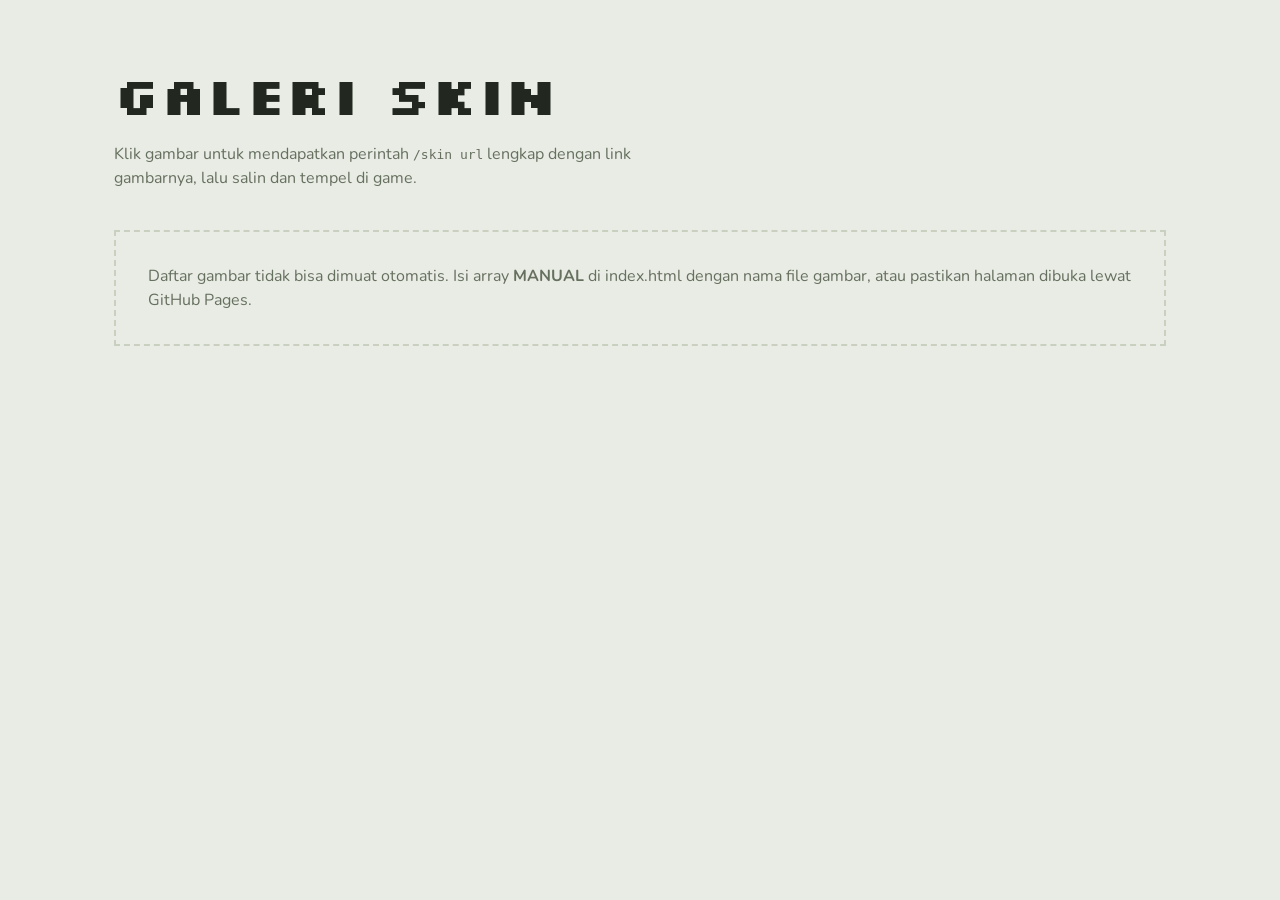
==== upload.html @ 7df88a09 "Create upload.html" ====
<!DOCTYPE html>
<html lang="id">
<head>
<meta charset="UTF-8">
<meta name="viewport" content="width=device-width, initial-scale=1">
<title>Galeri Skin</title>
<link rel="preconnect" href="https://fonts.googleapis.com">
<link rel="preconnect" href="https://fonts.gstatic.com" crossorigin>
<link href="https://fonts.googleapis.com/css2?family=Silkscreen:wght@400;700&family=Nunito:wght@400;600&display=swap" rel="stylesheet">
<style>
  :root {
    --bg: #e9ece4;
    --surface: #fbfcf8;
    --ink: #22281f;
    --muted: #66705f;
    --moss: #3f7d3a;
    --moss-dark: #2c5a29;
    --line: #c9d0bf;
  }
  @media (prefers-color-scheme: dark) {
    :root {
      --bg: #1a1e17;
      --surface: #242a20;
      --ink: #e8ede0;
      --muted: #9aa58f;
      --moss: #6fb768;
      --moss-dark: #8fd488;
      --line: #394233;
    }
  }
  * { box-sizing: border-box; }
  body {
    margin: 0;
    background: var(--bg);
    color: var(--ink);
    font-family: 'Nunito', system-ui, sans-serif;
    line-height: 1.5;
  }
  header { padding: 56px 24px 24px; max-width: 1100px; margin: 0 auto; }
  h1 {
    font-family: 'Silkscreen', monospace;
    font-size: clamp(28px, 6vw, 52px);
    margin: 0 0 8px;
    letter-spacing: .5px;
  }
  header p { margin: 0; color: var(--muted); max-width: 52ch; }
  main {
    max-width: 1100px;
    margin: 0 auto;
    padding: 16px 24px 64px;
    display: grid;
    grid-template-columns: repeat(auto-fill, minmax(150px, 1fr));
    gap: 16px;
  }
  .card {
    background: var(--surface);
    border: 2px solid var(--line);
    padding: 12px;
    cursor: pointer;
    text-align: center;
    font: inherit;
    color: inherit;
  }
  .card:hover { border-color: var(--moss); }
  .card:focus-visible { outline: 3px solid var(--moss); outline-offset: 2px; }
  .card img {
    width: 100%;
    aspect-ratio: 1;
    object-fit: contain;
    image-rendering: pixelated;
    display: block;
    background: var(--bg);
  }
  .card span {
    display: block;
    margin-top: 8px;
    font-size: 14px;
    overflow: hidden;
    text-overflow: ellipsis;
    white-space: nowrap;
  }
  .msg {
    grid-column: 1 / -1;
    padding: 32px;
    border: 2px dashed var(--line);
    color: var(--muted);
  }

  dialog {
    border: 2px solid var(--moss);
    background: var(--surface);
    color: var(--ink);
    padding: 24px;
    width: min(560px, calc(100vw - 32px));
  }
  dialog::backdrop { background: rgba(10, 14, 8, .6); }
  dialog img {
    width: 128px; height: 128px;
    object-fit: contain;
    image-rendering: pixelated;
    background: var(--bg);
    display: block;
    margin: 0 auto 16px;
  }
  dialog h2 { font-family: 'Silkscreen', monospace; font-size: 18px; margin: 0 0 12px; text-align: center; }
  .cmd {
    width: 100%;
    font: 14px/1.4 ui-monospace, Consolas, monospace;
    padding: 12px;
    border: 2px solid var(--line);
    background: var(--bg);
    color: var(--ink);
    resize: none;
    word-break: break-all;
  }
  .row { display: flex; gap: 8px; margin-top: 12px; justify-content: flex-end; }
  button.btn {
    font: 600 15px 'Nunito', sans-serif;
    padding: 10px 18px;
    border: 2px solid var(--moss);
    background: var(--moss);
    color: #fff;
    cursor: pointer;
  }
  button.btn:hover { background: var(--moss-dark); border-color: var(--moss-dark); }
  button.btn.ghost { background: transparent; color: var(--ink); border-color: var(--line); }
  button.btn.ghost:hover { border-color: var(--moss); }
</style>
</head>
<body>

<header>
  <h1>Galeri Skin</h1>
  <p>Klik gambar untuk mendapatkan perintah <code>/skin url</code> lengkap dengan link gambarnya, lalu salin dan tempel di game.</p>
</header>

<main id="grid">
  <div class="msg">Memuat gambar...</div>
</main>

<dialog id="dlg">
  <img id="dlgImg" alt="">
  <h2 id="dlgName"></h2>
  <textarea id="cmd" class="cmd" rows="3" readonly></textarea>
  <div class="row">
    <button class="btn ghost" type="button" id="closeBtn">Tutup</button>
    <button class="btn" type="button" id="copyBtn">Salin perintah</button>
  </div>
</dialog>

<script>
  // ====== PENGATURAN ======
  const FOLDER = 'upload';

  // Biasanya TIDAK perlu diisi: di GitHub Pages user & repo terdeteksi otomatis
  // dari alamat website (user.github.io/repo). Isi hanya jika perlu.
  const GH_USER   = '';      // contoh: 'budi'
  const GH_REPO   = '';      // contoh: 'skin-gallery'
  const GH_BRANCH = '';      // kosongkan = branch default repo

  // Cadangan: dipakai kalau auto-deteksi gagal (mis. dibuka lokal / domain sendiri).
  // Tulis nama file persis seperti di folder upload.
  const MANUAL = [
    // 'steve.png',
    // 'alex.png',
  ];
  // ========================

  const IMG_EXT = /\.(png|jpe?g|gif|webp)$/i;
  const grid = document.getElementById('grid');
  const dlg = document.getElementById('dlg');
  const cmd = document.getElementById('cmd');
  const copyBtn = document.getElementById('copyBtn');

  // Alamat dasar website ini (folder tempat index.html berada), diakhiri "/"
  const BASE = new URL('./', location.href).href;

  function detectRepo() {
    if (GH_USER && GH_REPO) return { user: GH_USER, repo: GH_REPO };
    const host = location.hostname;
    if (host.endsWith('.github.io')) {
      const user = host.split('.')[0];
      const first = location.pathname.split('/')[1];
      const repo = first ? first : host; // user.github.io tanpa nama repo
      return { user, repo };
    }
    return null;
  }

  async function listFromGitHub() {
    const info = detectRepo();
    if (!info) return null;
    let api = `https://api.github.com/repos/${info.user}/${info.repo}/contents/${FOLDER}`;
    if (GH_BRANCH) api += `?ref=${encodeURIComponent(GH_BRANCH)}`;
    const res = await fetch(api);
    if (!res.ok) throw new Error('GitHub API ' + res.status);
    const data = await res.json();
    return data.filter(f => f.type === 'file' && IMG_EXT.test(f.name)).map(f => f.name);
  }

  function render(names) {
    names.sort((a, b) => a.localeCompare(b, undefined, { numeric: true, sensitivity: 'base' }));
    grid.innerHTML = '';
    if (!names.length) {
      grid.innerHTML = '<div class="msg">Belum ada gambar. Upload file gambar (png, jpg, gif, webp) ke folder <b>' + FOLDER + '/</b> di repo GitHub kamu.</div>';
      return;
    }
    names.forEach(name => {
      const url = BASE + FOLDER + '/' + encodeURIComponent(name);
      const label = name.replace(/\.[^.]+$/, '');

      const btn = document.createElement('button');
      btn.type = 'button';
      btn.className = 'card';

      const img = document.createElement('img');
      img.src = url;
      img.alt = label;
      img.loading = 'lazy';

      const span = document.createElement('span');
      span.textContent = label;

      btn.append(img, span);
      btn.addEventListener('click', () => {
        document.getElementById('dlgImg').src = url;
        document.getElementById('dlgName').textContent = label;
        cmd.value = '/skin url "' + url + '"';
        copyBtn.textContent = 'Salin perintah';
        dlg.showModal();
      });
      grid.appendChild(btn);
    });
  }

  async function init() {
    try {
      const names = await listFromGitHub();
      if (names) return render(names);
    } catch (e) {
      console.warn('Gagal ambil daftar dari GitHub, pakai daftar manual.', e);
    }
    if (MANUAL.length) return render([...MANUAL]);
    grid.innerHTML = '<div class="msg">Daftar gambar tidak bisa dimuat otomatis. Isi array <b>MANUAL</b> di index.html dengan nama file gambar, atau pastikan halaman dibuka lewat GitHub Pages.</div>';
  }

  copyBtn.addEventListener('click', async () => {
    try {
      await navigator.clipboard.writeText(cmd.value);
    } catch (e) {
      cmd.select();
      document.execCommand('copy');
    }
    copyBtn.textContent = 'Tersalin';
  });
  document.getElementById('closeBtn').addEventListener('click', () => dlg.close());
  dlg.addEventListener('click', e => { if (e.target === dlg) dlg.close(); });

  init();
</script>
</body>
</html>
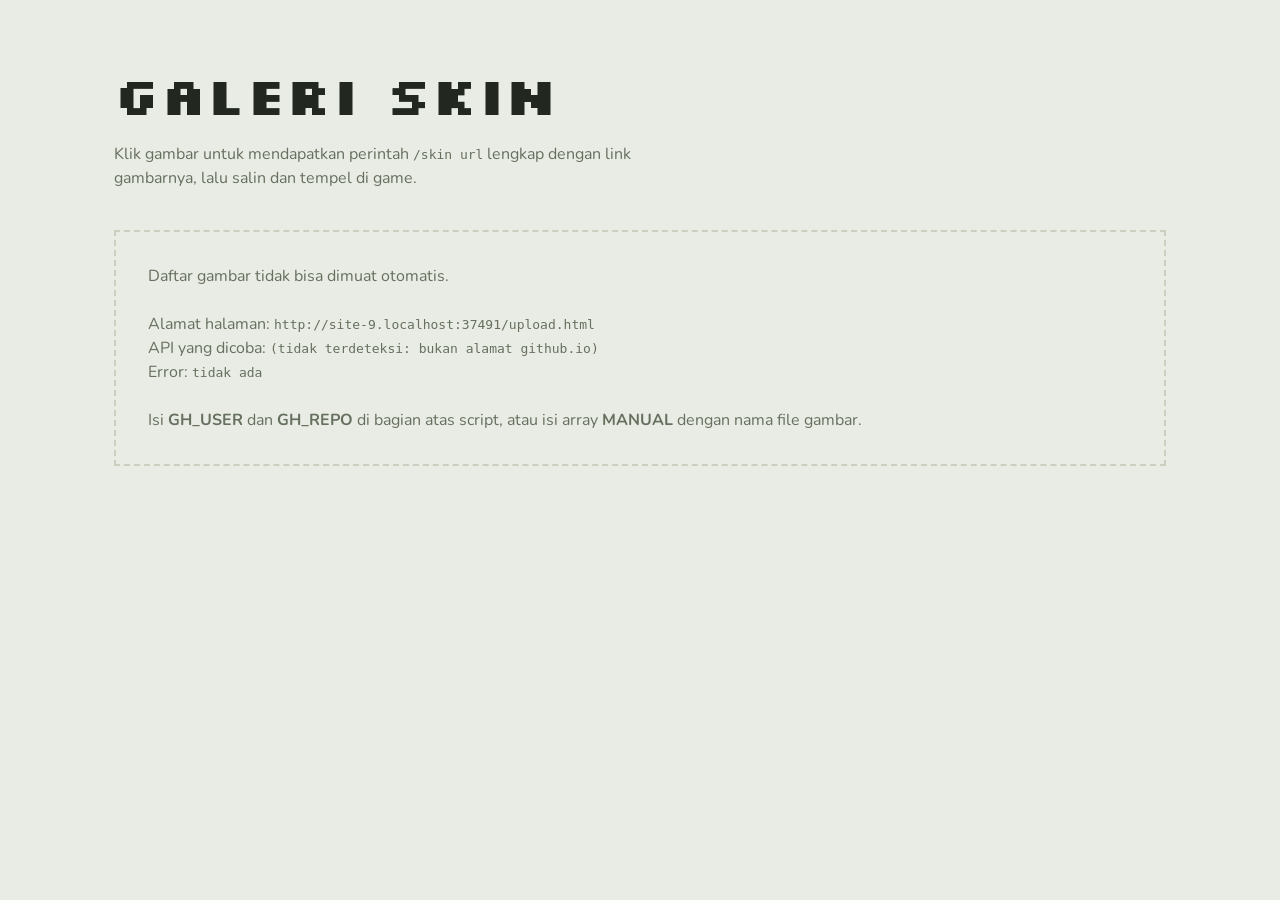
==== commit 2b770104: "Update upload.html" ====
--- a/upload.html
+++ b/upload.html
@@ -149,6 +149,7 @@
 </dialog>
 
 <script>
+(function () {
   // ====== PENGATURAN ======
   const FOLDER = 'upload';
 
@@ -174,6 +175,7 @@
 
   // Alamat dasar website ini (folder tempat index.html berada), diakhiri "/"
   const BASE = new URL('./', location.href).href;
+  let lastApi = '';
 
   function detectRepo() {
     if (GH_USER && GH_REPO) return { user: GH_USER, repo: GH_REPO };
@@ -192,6 +194,7 @@
     if (!info) return null;
     let api = `https://api.github.com/repos/${info.user}/${info.repo}/contents/${FOLDER}`;
     if (GH_BRANCH) api += `?ref=${encodeURIComponent(GH_BRANCH)}`;
+    lastApi = api;
     const res = await fetch(api);
     if (!res.ok) throw new Error('GitHub API ' + res.status);
     const data = await res.json();
@@ -217,6 +220,7 @@
       img.src = url;
       img.alt = label;
       img.loading = 'lazy';
+      img.onerror = () => { img.alt = 'Gagal memuat ' + name; img.style.fontSize = '11px'; };
 
       const span = document.createElement('span');
       span.textContent = label;
@@ -234,14 +238,28 @@
   }
 
   async function init() {
+    let errInfo = '';
     try {
       const names = await listFromGitHub();
       if (names) return render(names);
     } catch (e) {
-      console.warn('Gagal ambil daftar dari GitHub, pakai daftar manual.', e);
+      console.warn('Gagal ambil daftar dari GitHub.', e);
+      errInfo = e.message;
     }
     if (MANUAL.length) return render([...MANUAL]);
-    grid.innerHTML = '<div class="msg">Daftar gambar tidak bisa dimuat otomatis. Isi array <b>MANUAL</b> di index.html dengan nama file gambar, atau pastikan halaman dibuka lewat GitHub Pages.</div>';
+    const box = document.createElement('div');
+    box.className = 'msg';
+    box.innerHTML = 'Daftar gambar tidak bisa dimuat otomatis.<br><br>' +
+      'Alamat halaman: <code></code><br>' +
+      'API yang dicoba: <code></code><br>' +
+      'Error: <code></code><br><br>' +
+      'Isi <b>GH_USER</b> dan <b>GH_REPO</b> di bagian atas script, atau isi array <b>MANUAL</b> dengan nama file gambar.';
+    const codes = box.querySelectorAll('code');
+    codes[0].textContent = location.href;
+    codes[1].textContent = lastApi || '(tidak terdeteksi: bukan alamat github.io)';
+    codes[2].textContent = errInfo || 'tidak ada';
+    grid.innerHTML = '';
+    grid.appendChild(box);
   }
 
   copyBtn.addEventListener('click', async () => {
@@ -257,6 +275,7 @@
   dlg.addEventListener('click', e => { if (e.target === dlg) dlg.close(); });
 
   init();
+})();
 </script>
 </body>
 </html>
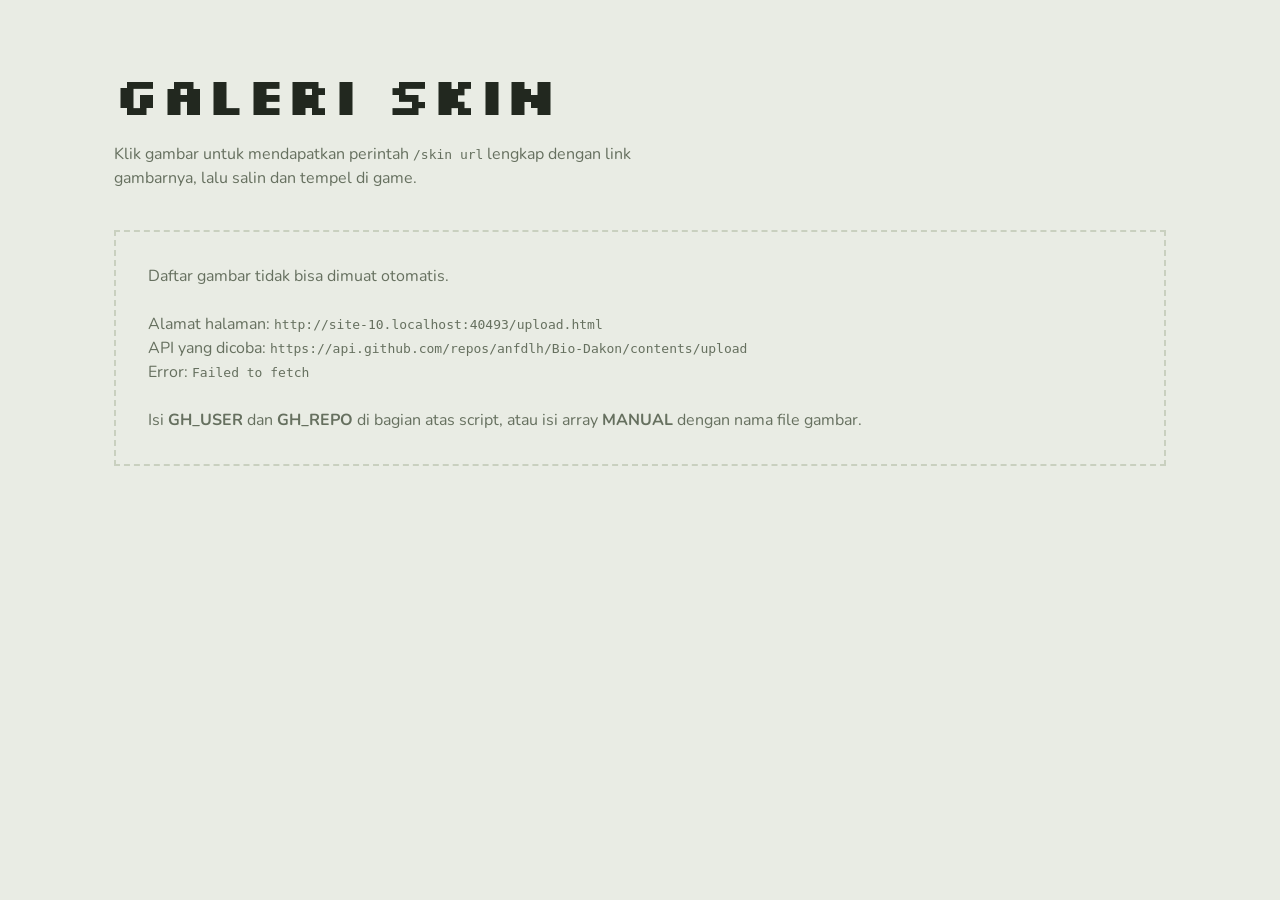
==== commit 89c94ec7: "Update upload.html" ====
--- a/upload.html
+++ b/upload.html
@@ -155,8 +155,8 @@
 
   // Biasanya TIDAK perlu diisi: di GitHub Pages user & repo terdeteksi otomatis
   // dari alamat website (user.github.io/repo). Isi hanya jika perlu.
-  const GH_USER   = '';      // contoh: 'budi'
-  const GH_REPO   = '';      // contoh: 'skin-gallery'
+  const GH_USER   = 'anfdlh';      // contoh: 'budi'
+  const GH_REPO   = 'Bio-Dakon';      // contoh: 'skin-gallery'
   const GH_BRANCH = '';      // kosongkan = branch default repo
 
   // Cadangan: dipakai kalau auto-deteksi gagal (mis. dibuka lokal / domain sendiri).
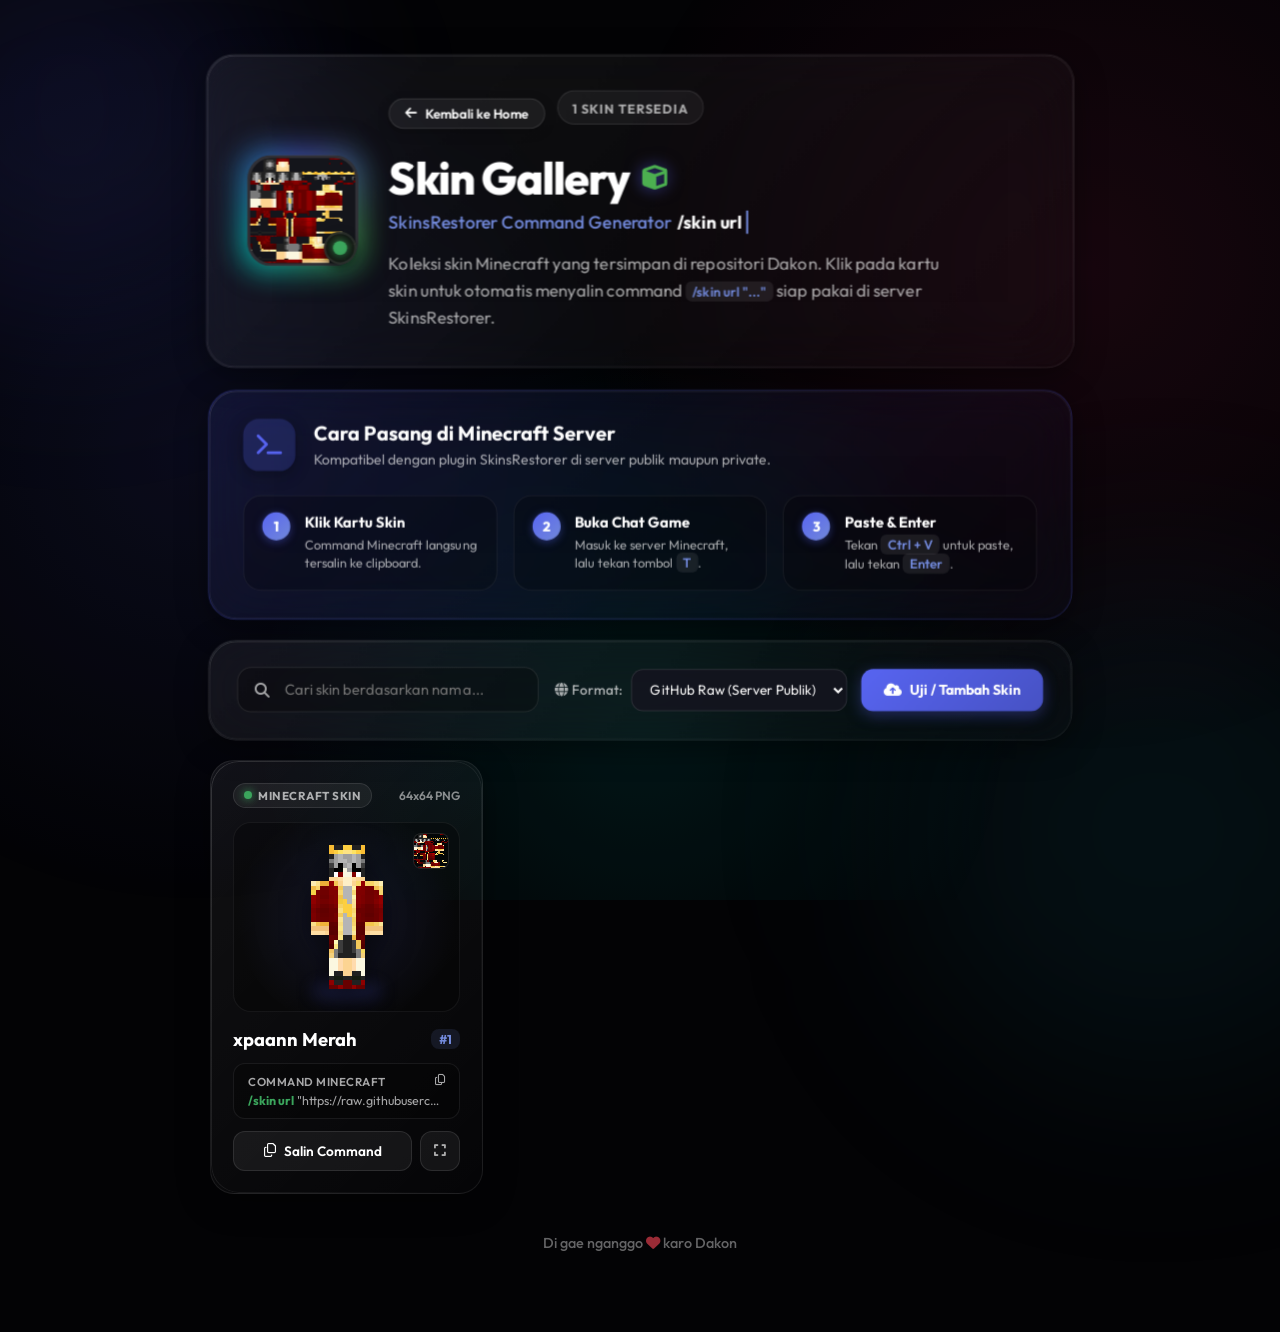
==== commit 82587a73: "Add files via upload" ====
--- a/upload.html
+++ b/upload.html
@@ -1,281 +1,256 @@
 <!DOCTYPE html>
 <html lang="id">
+
 <head>
-<meta charset="UTF-8">
-<meta name="viewport" content="width=device-width, initial-scale=1">
-<title>Galeri Skin</title>
-<link rel="preconnect" href="https://fonts.googleapis.com">
-<link rel="preconnect" href="https://fonts.gstatic.com" crossorigin>
-<link href="https://fonts.googleapis.com/css2?family=Silkscreen:wght@400;700&family=Nunito:wght@400;600&display=swap" rel="stylesheet">
-<style>
-  :root {
-    --bg: #e9ece4;
-    --surface: #fbfcf8;
-    --ink: #22281f;
-    --muted: #66705f;
-    --moss: #3f7d3a;
-    --moss-dark: #2c5a29;
-    --line: #c9d0bf;
-  }
-  @media (prefers-color-scheme: dark) {
-    :root {
-      --bg: #1a1e17;
-      --surface: #242a20;
-      --ink: #e8ede0;
-      --muted: #9aa58f;
-      --moss: #6fb768;
-      --moss-dark: #8fd488;
-      --line: #394233;
-    }
-  }
-  * { box-sizing: border-box; }
-  body {
-    margin: 0;
-    background: var(--bg);
-    color: var(--ink);
-    font-family: 'Nunito', system-ui, sans-serif;
-    line-height: 1.5;
-  }
-  header { padding: 56px 24px 24px; max-width: 1100px; margin: 0 auto; }
-  h1 {
-    font-family: 'Silkscreen', monospace;
-    font-size: clamp(28px, 6vw, 52px);
-    margin: 0 0 8px;
-    letter-spacing: .5px;
-  }
-  header p { margin: 0; color: var(--muted); max-width: 52ch; }
-  main {
-    max-width: 1100px;
-    margin: 0 auto;
-    padding: 16px 24px 64px;
-    display: grid;
-    grid-template-columns: repeat(auto-fill, minmax(150px, 1fr));
-    gap: 16px;
-  }
-  .card {
-    background: var(--surface);
-    border: 2px solid var(--line);
-    padding: 12px;
-    cursor: pointer;
-    text-align: center;
-    font: inherit;
-    color: inherit;
-  }
-  .card:hover { border-color: var(--moss); }
-  .card:focus-visible { outline: 3px solid var(--moss); outline-offset: 2px; }
-  .card img {
-    width: 100%;
-    aspect-ratio: 1;
-    object-fit: contain;
-    image-rendering: pixelated;
-    display: block;
-    background: var(--bg);
-  }
-  .card span {
-    display: block;
-    margin-top: 8px;
-    font-size: 14px;
-    overflow: hidden;
-    text-overflow: ellipsis;
-    white-space: nowrap;
-  }
-  .msg {
-    grid-column: 1 / -1;
-    padding: 32px;
-    border: 2px dashed var(--line);
-    color: var(--muted);
-  }
-
-  dialog {
-    border: 2px solid var(--moss);
-    background: var(--surface);
-    color: var(--ink);
-    padding: 24px;
-    width: min(560px, calc(100vw - 32px));
-  }
-  dialog::backdrop { background: rgba(10, 14, 8, .6); }
-  dialog img {
-    width: 128px; height: 128px;
-    object-fit: contain;
-    image-rendering: pixelated;
-    background: var(--bg);
-    display: block;
-    margin: 0 auto 16px;
-  }
-  dialog h2 { font-family: 'Silkscreen', monospace; font-size: 18px; margin: 0 0 12px; text-align: center; }
-  .cmd {
-    width: 100%;
-    font: 14px/1.4 ui-monospace, Consolas, monospace;
-    padding: 12px;
-    border: 2px solid var(--line);
-    background: var(--bg);
-    color: var(--ink);
-    resize: none;
-    word-break: break-all;
-  }
-  .row { display: flex; gap: 8px; margin-top: 12px; justify-content: flex-end; }
-  button.btn {
-    font: 600 15px 'Nunito', sans-serif;
-    padding: 10px 18px;
-    border: 2px solid var(--moss);
-    background: var(--moss);
-    color: #fff;
-    cursor: pointer;
-  }
-  button.btn:hover { background: var(--moss-dark); border-color: var(--moss-dark); }
-  button.btn.ghost { background: transparent; color: var(--ink); border-color: var(--line); }
-  button.btn.ghost:hover { border-color: var(--moss); }
-</style>
+    <meta charset="UTF-8">
+    <meta name="viewport" content="width=device-width, initial-scale=1.0">
+    <title>Minecraft Skins • Dakon</title>
+    <meta name="description" content="Koleksi Skin Minecraft Dakon. Klik kartu skin untuk menyalin command /skin url secara instan.">
+    <meta property="og:title" content="Minecraft Skins • Dakon">
+    <meta name="theme-color" content="#5865F2">
+
+    <!-- Stylesheets matching index.html -->
+    <link rel="stylesheet" href="style.css">
+    <link rel="stylesheet" href="upload.css">
+    <link rel="stylesheet" href="https://cdnjs.cloudflare.com/ajax/libs/font-awesome/6.4.0/css/all.min.css">
+    <link href="https://fonts.googleapis.com/css2?family=Outfit:wght@300;400;500;600;700;800;900&display=swap"
+        rel="stylesheet">
 </head>
+
 <body>
 
-<header>
-  <h1>Galeri Skin</h1>
-  <p>Klik gambar untuk mendapatkan perintah <code>/skin url</code> lengkap dengan link gambarnya, lalu salin dan tempel di game.</p>
-</header>
-
-<main id="grid">
-  <div class="msg">Memuat gambar...</div>
-</main>
-
-<dialog id="dlg">
-  <img id="dlgImg" alt="">
-  <h2 id="dlgName"></h2>
-  <textarea id="cmd" class="cmd" rows="3" readonly></textarea>
-  <div class="row">
-    <button class="btn ghost" type="button" id="closeBtn">Tutup</button>
-    <button class="btn" type="button" id="copyBtn">Salin perintah</button>
-  </div>
-</dialog>
-
-<script>
-(function () {
-  // ====== PENGATURAN ======
-  const FOLDER = 'upload';
-
-  // Biasanya TIDAK perlu diisi: di GitHub Pages user & repo terdeteksi otomatis
-  // dari alamat website (user.github.io/repo). Isi hanya jika perlu.
-  const GH_USER   = 'anfdlh';      // contoh: 'budi'
-  const GH_REPO   = 'Bio-Dakon';      // contoh: 'skin-gallery'
-  const GH_BRANCH = '';      // kosongkan = branch default repo
-
-  // Cadangan: dipakai kalau auto-deteksi gagal (mis. dibuka lokal / domain sendiri).
-  // Tulis nama file persis seperti di folder upload.
-  const MANUAL = [
-    // 'steve.png',
-    // 'alex.png',
-  ];
-  // ========================
-
-  const IMG_EXT = /\.(png|jpe?g|gif|webp)$/i;
-  const grid = document.getElementById('grid');
-  const dlg = document.getElementById('dlg');
-  const cmd = document.getElementById('cmd');
-  const copyBtn = document.getElementById('copyBtn');
-
-  // Alamat dasar website ini (folder tempat index.html berada), diakhiri "/"
-  const BASE = new URL('./', location.href).href;
-  let lastApi = '';
-
-  function detectRepo() {
-    if (GH_USER && GH_REPO) return { user: GH_USER, repo: GH_REPO };
-    const host = location.hostname;
-    if (host.endsWith('.github.io')) {
-      const user = host.split('.')[0];
-      const first = location.pathname.split('/')[1];
-      const repo = first ? first : host; // user.github.io tanpa nama repo
-      return { user, repo };
-    }
-    return null;
-  }
-
-  async function listFromGitHub() {
-    const info = detectRepo();
-    if (!info) return null;
-    let api = `https://api.github.com/repos/${info.user}/${info.repo}/contents/${FOLDER}`;
-    if (GH_BRANCH) api += `?ref=${encodeURIComponent(GH_BRANCH)}`;
-    lastApi = api;
-    const res = await fetch(api);
-    if (!res.ok) throw new Error('GitHub API ' + res.status);
-    const data = await res.json();
-    return data.filter(f => f.type === 'file' && IMG_EXT.test(f.name)).map(f => f.name);
-  }
-
-  function render(names) {
-    names.sort((a, b) => a.localeCompare(b, undefined, { numeric: true, sensitivity: 'base' }));
-    grid.innerHTML = '';
-    if (!names.length) {
-      grid.innerHTML = '<div class="msg">Belum ada gambar. Upload file gambar (png, jpg, gif, webp) ke folder <b>' + FOLDER + '/</b> di repo GitHub kamu.</div>';
-      return;
-    }
-    names.forEach(name => {
-      const url = BASE + FOLDER + '/' + encodeURIComponent(name);
-      const label = name.replace(/\.[^.]+$/, '');
-
-      const btn = document.createElement('button');
-      btn.type = 'button';
-      btn.className = 'card';
-
-      const img = document.createElement('img');
-      img.src = url;
-      img.alt = label;
-      img.loading = 'lazy';
-      img.onerror = () => { img.alt = 'Gagal memuat ' + name; img.style.fontSize = '11px'; };
-
-      const span = document.createElement('span');
-      span.textContent = label;
-
-      btn.append(img, span);
-      btn.addEventListener('click', () => {
-        document.getElementById('dlgImg').src = url;
-        document.getElementById('dlgName').textContent = label;
-        cmd.value = '/skin url "' + url + '"';
-        copyBtn.textContent = 'Salin perintah';
-        dlg.showModal();
-      });
-      grid.appendChild(btn);
-    });
-  }
-
-  async function init() {
-    let errInfo = '';
-    try {
-      const names = await listFromGitHub();
-      if (names) return render(names);
-    } catch (e) {
-      console.warn('Gagal ambil daftar dari GitHub.', e);
-      errInfo = e.message;
-    }
-    if (MANUAL.length) return render([...MANUAL]);
-    const box = document.createElement('div');
-    box.className = 'msg';
-    box.innerHTML = 'Daftar gambar tidak bisa dimuat otomatis.<br><br>' +
-      'Alamat halaman: <code></code><br>' +
-      'API yang dicoba: <code></code><br>' +
-      'Error: <code></code><br><br>' +
-      'Isi <b>GH_USER</b> dan <b>GH_REPO</b> di bagian atas script, atau isi array <b>MANUAL</b> dengan nama file gambar.';
-    const codes = box.querySelectorAll('code');
-    codes[0].textContent = location.href;
-    codes[1].textContent = lastApi || '(tidak terdeteksi: bukan alamat github.io)';
-    codes[2].textContent = errInfo || 'tidak ada';
-    grid.innerHTML = '';
-    grid.appendChild(box);
-  }
-
-  copyBtn.addEventListener('click', async () => {
-    try {
-      await navigator.clipboard.writeText(cmd.value);
-    } catch (e) {
-      cmd.select();
-      document.execCommand('copy');
-    }
-    copyBtn.textContent = 'Tersalin';
-  });
-  document.getElementById('closeBtn').addEventListener('click', () => dlg.close());
-  dlg.addEventListener('click', e => { if (e.target === dlg) dlg.close(); });
-
-  init();
-})();
-</script>
+    <!-- Immersive Background Elements (Identical to index.html) -->
+    <div id="particles-js"></div>
+    <div class="mesh-bg"></div>
+    <div class="blob-bg blob-1"></div>
+    <div class="blob-bg blob-2"></div>
+
+    <main class="container">
+        <div class="profile-card">
+            <div class="bento-grid">
+
+                <!-- Navigation & Hero Bento Card -->
+                <div class="bento-glass hero-card skin-hero-card">
+                    <div class="avatar-wrapper flex-shrink-0 skin-avatar-wrapper">
+                        <img src="upload/xpaann Merah.png" alt="Skin Avatar" id="skin-hero-avatar" class="skin-pixel-avatar">
+                        <div class="status-badge" title="Minecraft Ready">
+                            <div class="status-dot"></div>
+                        </div>
+                    </div>
+
+                    <div class="content flex-grow t-left">
+                        <div class="hero-top-row">
+                            <a href="index.html" class="bento-nav-btn" title="Kembali ke halaman utama">
+                                <i class="fas fa-arrow-left"></i>
+                                <span>Kembali ke Home</span>
+                            </a>
+                            <div class="badge-greeting">
+                                <span class="greeting-text" id="skin-count-badge">
+                                    <span class="status-dot"></span> Memuat Skin...
+                                </span>
+                            </div>
+                        </div>
+
+                        <h1 class="username">Skin Gallery <i class="fas fa-cube verified-icon" style="color: #4caf50;"></i></h1>
+                        <p class="tagline">SkinsRestorer Command Generator <span class="typing-text">/skin url</span></p>
+                        <p class="bio-description">
+                            Koleksi skin Minecraft yang tersimpan di repositori Dakon. Klik pada kartu skin untuk otomatis menyalin command <code>/skin url "..."</code> siap pakai di server SkinsRestorer.
+                        </p>
+                    </div>
+                </div>
+
+                <!-- Minecraft Server Usage Guide Bento Card -->
+                <div class="bento-glass skin-guide-card">
+                    <div class="guide-header">
+                        <div class="guide-icon-wrapper">
+                            <i class="fas fa-terminal"></i>
+                        </div>
+                        <div class="guide-intro">
+                            <h3>Cara Pasang di Minecraft Server</h3>
+                            <p>Kompatibel dengan plugin SkinsRestorer di server publik maupun private.</p>
+                        </div>
+                    </div>
+
+                    <div class="guide-steps-grid">
+                        <div class="guide-step-item">
+                            <div class="step-num">1</div>
+                            <div class="step-text">
+                                <strong>Klik Kartu Skin</strong>
+                                <span>Command Minecraft langsung tersalin ke clipboard.</span>
+                            </div>
+                        </div>
+                        <div class="guide-step-item">
+                            <div class="step-num">2</div>
+                            <div class="step-text">
+                                <strong>Buka Chat Game</strong>
+                                <span>Masuk ke server Minecraft, lalu tekan tombol <code>T</code>.</span>
+                            </div>
+                        </div>
+                        <div class="guide-step-item">
+                            <div class="step-num">3</div>
+                            <div class="step-text">
+                                <strong>Paste & Enter</strong>
+                                <span>Tekan <code>Ctrl + V</code> untuk paste, lalu tekan <code>Enter</code>.</span>
+                            </div>
+                        </div>
+                    </div>
+                </div>
+
+                <!-- Toolbar Bento Card (Search & Controls) -->
+                <div class="bento-glass skin-toolbar-card">
+                    <div class="search-wrap">
+                        <i class="fas fa-search search-icon"></i>
+                        <input type="text" id="skin-search" class="skin-search-input" placeholder="Cari skin berdasarkan nama..." autocomplete="off">
+                    </div>
+
+                    <div class="toolbar-actions">
+                        <div class="source-select-group">
+                            <label for="source-mode-select"><i class="fas fa-globe"></i> Format:</label>
+                            <select id="source-mode-select" class="skin-select">
+                                <option value="github_raw">GitHub Raw (Server Publik)</option>
+                                <option value="hosted">Website Domain</option>
+                            </select>
+                        </div>
+
+                        <button class="skin-btn-primary" id="btn-open-upload">
+                            <i class="fas fa-cloud-arrow-up"></i>
+                            <span>Uji / Tambah Skin</span>
+                        </button>
+                    </div>
+                </div>
+
+                <!-- Skin Gallery Grid Container -->
+                <div class="skin-gallery-container" id="skin-gallery-container">
+                    <div class="skin-cards-grid" id="skin-grid">
+                        <!-- Populated dynamically via upload.js -->
+                    </div>
+
+                    <!-- Empty State -->
+                    <div class="bento-glass gallery-empty-card" id="gallery-empty" style="display: none;">
+                        <div class="empty-icon-wrap">
+                            <i class="fas fa-box-open"></i>
+                        </div>
+                        <h3>Tidak Ada Skin Ditemukan</h3>
+                        <p>Coba gunakan kata kunci pencarian lain atau upload file skin baru.</p>
+                    </div>
+                </div>
+
+            </div>
+
+            <!-- Footer (Identical to index.html) -->
+            <footer class="footer">
+                <p>Di gae nganggo <i class="fas fa-heart heart"></i> karo Dakon</p>
+            </footer>
+        </div>
+    </main>
+
+    <!-- Modal: Skin Inspector & Details -->
+    <div class="bento-modal-overlay" id="skin-modal" role="dialog" aria-modal="true" aria-labelledby="modal-skin-title">
+        <div class="bento-modal-dialog">
+            <div class="bento-modal-header">
+                <div class="modal-title-info">
+                    <div class="badge-greeting"><span class="greeting-text">Skin Details</span></div>
+                    <h3 id="modal-skin-title" class="modal-title">xpaann Merah</h3>
+                    <p id="modal-skin-file" class="modal-sub">xpaann Merah.png</p>
+                </div>
+                <button class="bento-modal-close" id="btn-close-modal" aria-label="Tutup">
+                    <i class="fas fa-times"></i>
+                </button>
+            </div>
+
+            <div class="bento-modal-body">
+                <!-- Dual Preview Cards -->
+                <div class="modal-visual-grid">
+                    <div class="modal-char-preview-box">
+                        <span class="preview-label">Model Karakter 2D</span>
+                        <div class="char-canvas-wrap">
+                            <canvas id="modal-char-canvas" style="width: 80px; height: 160px; image-rendering: pixelated;"></canvas>
+                        </div>
+                    </div>
+
+                    <div class="modal-char-preview-box">
+                        <span class="preview-label">Tekstur Skin Asli</span>
+                        <div class="char-canvas-wrap texture-wrap">
+                            <img id="modal-texture-img" class="modal-texture-img" src="" alt="Texture">
+                        </div>
+                    </div>
+                </div>
+
+                <!-- Minecraft Command Code Box -->
+                <div class="modal-cmd-container">
+                    <div class="modal-cmd-header">
+                        <span><i class="fas fa-code"></i> Command Minecraft SkinsRestorer:</span>
+                        <span class="cmd-tip">Siap di-paste ke chat in-game</span>
+                    </div>
+                    <div class="modal-cmd-box" id="modal-cmd-text">
+                        <!-- Populated by JS -->
+                    </div>
+                </div>
+
+                <!-- Action Buttons -->
+                <div class="modal-button-row">
+                    <button class="skin-btn-primary flex-grow" id="btn-modal-copy-cmd">
+                        <i class="fas fa-copy"></i>
+                        <span>Salin Command</span>
+                    </button>
+                    <button class="skin-btn-secondary" id="btn-modal-copy-url" title="Salin URL Gambar Saja">
+                        <i class="fas fa-link"></i>
+                        <span>Salin URL</span>
+                    </button>
+                    <button class="skin-btn-secondary" id="btn-modal-download" title="Unduh file PNG skin">
+                        <i class="fas fa-download"></i>
+                        <span>Unduh PNG</span>
+                    </button>
+                </div>
+            </div>
+        </div>
+    </div>
+
+    <!-- Modal: Upload / Test Local Skin -->
+    <div class="bento-modal-overlay" id="upload-modal" role="dialog" aria-modal="true">
+        <div class="bento-modal-dialog">
+            <div class="bento-modal-header">
+                <div class="modal-title-info">
+                    <div class="badge-greeting"><span class="greeting-text">Skin Uploader</span></div>
+                    <h3 class="modal-title">Uji & Tambah Skin Baru</h3>
+                    <p class="modal-sub">Format yang didukung: PNG Minecraft (64x64 atau 64x32)</p>
+                </div>
+                <button class="bento-modal-close" id="btn-close-upload" aria-label="Tutup">
+                    <i class="fas fa-times"></i>
+                </button>
+            </div>
+
+            <div class="bento-modal-body">
+                <div class="bento-dropzone" id="dropzone">
+                    <div class="dropzone-icon-circle">
+                        <i class="fas fa-cloud-arrow-up"></i>
+                    </div>
+                    <h4>Seret & Lepas file PNG skin ke sini</h4>
+                    <p>atau klik area ini untuk memilih file dari komputer</p>
+                    <input type="file" id="skin-file-input" accept="image/png" style="display: none;">
+                </div>
+
+                <div class="upload-tip-box">
+                    <i class="fas fa-info-circle tip-icon"></i>
+                    <div class="tip-content">
+                        <strong>Tips Penyimpanan Permanen:</strong>
+                        <p>Skin yang diuji di sini tersimpan di browser lokal. Untuk menambahkan skin secara permanen ke galeri publik, cukup letakkan file <code>.png</code> di folder <code>upload/</code> di repositori ini.</p>
+                    </div>
+                </div>
+            </div>
+        </div>
+    </div>
+
+    <!-- Toast Notification (Identical to index.html) -->
+    <div id="toast" class="toast">
+        <i class="fas fa-check-circle"></i>
+        <span id="toast-msg">Copied!</span>
+    </div>
+
+    <!-- Scripts matching index.html -->
+    <script src="https://cdnjs.cloudflare.com/ajax/libs/vanilla-tilt/1.8.0/vanilla-tilt.min.js"></script>
+    <script src="https://cdn.jsdelivr.net/particles.js/2.0.0/particles.min.js"></script>
+    <script src="upload.js"></script>
 </body>
+
 </html>
--- a/style.css
+++ b/style.css
@@ -0,0 +1,932 @@
+:root {
+    --bg-base: #030305;
+    --bento-glass-alpha: 0.04;
+    --bento-border-alpha: 0.08;
+    --bento-gradient: linear-gradient(135deg, rgba(255,255,255,0.06) 0%, rgba(255,255,255,0.01) 100%);
+    --bento-shadow: 0 8px 32px 0 rgba(0, 0, 0, 0.4);
+    
+    --text-primary: #ffffff;
+    --text-secondary: rgba(255, 255, 255, 0.65);
+    --accent-glow: #7289da;
+    
+    --color-discord: #5865F2;
+    --color-spotify: #1DB954;
+    --color-insta: #E1306C;
+    --color-tiktok: #00f2ea;
+    --color-roblox: #E33935;
+    --color-xbox: #107C10;
+    --color-steam: #106f7c;
+}
+
+* {
+    margin: 0;
+    padding: 0;
+    box-sizing: border-box;
+    font-family: 'Outfit', sans-serif;
+    -webkit-font-smoothing: antialiased;
+    -moz-osx-font-smoothing: grayscale;
+}
+
+body {
+    background-color: var(--bg-base);
+    color: var(--text-primary);
+    min-height: 100vh;
+    display: flex;
+    flex-direction: column;
+    overflow-x: hidden;
+    position: relative;
+    /* Custom Scrollbar */
+    scrollbar-width: thin;
+    scrollbar-color: rgba(255,255,255,0.2) var(--bg-base);
+}
+
+body::-webkit-scrollbar { width: 6px; }
+body::-webkit-scrollbar-track { background: var(--bg-base); }
+body::-webkit-scrollbar-thumb { background: rgba(255,255,255,0.2); border-radius: 10px; }
+
+/* Stunning Animated Backgrounds */
+#particles-js {
+    position: fixed;
+    width: 100%;
+    height: 100%;
+    top: 0;
+    left: 0;
+    z-index: -3;
+    pointer-events: none;
+}
+
+.mesh-bg {
+    position: fixed;
+    top: 0;
+    left: 0;
+    width: 100vw;
+    height: 100vh;
+    z-index: -2;
+    background: radial-gradient(circle at 15% 50%, rgba(88, 101, 242, 0.12), transparent 40%),
+                radial-gradient(circle at 85% 30%, rgba(225, 48, 108, 0.12), transparent 40%),
+                radial-gradient(circle at 50% 80%, rgba(0, 242, 234, 0.1), transparent 40%);
+    opacity: 0.8;
+}
+
+.blob-bg {
+    position: fixed;
+    border-radius: 50%;
+    filter: blur(100px);
+    z-index: -2;
+    animation: float 20s infinite ease-in-out;
+}
+
+.blob-1 {
+    width: 400px;
+    height: 400px;
+    background: rgba(88, 101, 242, 0.12);
+    top: -10%;
+    left: -10%;
+}
+
+.blob-2 {
+    width: 500px;
+    height: 500px;
+    background: rgba(16, 111, 124, 0.12);
+    bottom: -20%;
+    right: -10%;
+    animation-delay: -10s;
+}
+
+@keyframes float {
+    0%, 100% { transform: translate(0, 0) scale(1); }
+    33% { transform: translate(30px, -50px) scale(1.1); }
+    66% { transform: translate(-20px, 20px) scale(0.9); }
+}
+
+.container {
+    width: 100%;
+    max-width: 900px;
+    margin: auto;
+    padding: 60px 20px;
+    position: relative;
+    z-index: 10;
+}
+
+/* Wrapper for tilt */
+.profile-card {
+    width: 100%;
+    margin: 0 auto;
+    position: relative;
+    perspective: 2000px;
+    transform-style: preserve-3d;
+}
+
+/* PREMIUM BENTO GRID LAYOUT */
+.bento-grid {
+    display: grid;
+    grid-template-columns: repeat(4, 1fr);
+    grid-auto-rows: minmax(100px, auto);
+    gap: 20px;
+    transform-style: preserve-3d;
+}
+
+.bento-glass {
+    background: var(--bento-gradient);
+    backdrop-filter: blur(28px);
+    -webkit-backdrop-filter: blur(28px);
+    border: 1px solid rgba(255, 255, 255, var(--bento-border-alpha));
+    border-radius: 28px;
+    padding: 24px;
+    box-shadow: var(--bento-shadow);
+    transition: all 0.4s cubic-bezier(0.2, 0.8, 0.2, 1);
+    position: relative;
+    overflow: hidden;
+    display: flex;
+    /* Optional: TranslateZ gives depth during the vanilla tilt */
+    transform: translateZ(10px);
+}
+
+.bento-glass::before {
+    content: '';
+    position: absolute;
+    inset: 0;
+    border-radius: 28px;
+    padding: 1px;
+    background: linear-gradient(to bottom right, rgba(255,255,255,0.15), rgba(255,255,255,0));
+    -webkit-mask: linear-gradient(#fff 0 0) content-box, linear-gradient(#fff 0 0);
+    -webkit-mask-composite: xor;
+    mask-composite: exclude;
+    pointer-events: none;
+}
+
+.hero-card {
+    grid-column: span 4;
+    flex-direction: row;
+    align-items: center;
+    gap: 30px;
+    padding: 35px 40px;
+    transform: translateZ(20px);
+}
+
+.avatar-wrapper {
+    position: relative;
+    width: 120px;
+    height: 120px;
+    flex-shrink: 0;
+}
+
+.avatar-wrapper::after {
+    content: '';
+    position: absolute;
+    inset: -6px;
+    border-radius: 50%;
+    background: conic-gradient(from 0deg, var(--color-discord), #ff00cc, #3333ff, var(--color-discord));
+    z-index: -1;
+    animation: spin-glow 8s linear infinite;
+    filter: blur(14px);
+    opacity: 0.6;
+}
+
+@keyframes spin-glow { 100% { transform: rotate(360deg); } }
+
+#profile-pic {
+    width: 100%;
+    height: 100%;
+    border-radius: 50%;
+    object-fit: cover;
+    border: 3px solid rgba(255,255,255,0.1);
+    z-index: 2;
+    position: relative;
+    background: var(--bg-base);
+}
+
+.status-badge {
+    position: absolute;
+    bottom: 2px;
+    right: 2px;
+    width: 32px;
+    height: 32px;
+    background: rgba(15,15,15,0.9);
+    backdrop-filter: blur(5px);
+    border-radius: 50%;
+    display: flex;
+    align-items: center;
+    justify-content: center;
+    z-index: 5;
+    border: 2px solid rgba(255,255,255,0.1);
+    box-shadow: 0 4px 10px rgba(0,0,0,0.5);
+}
+
+.status-dot {
+    width: 14px;
+    height: 14px;
+    background-color: #3ba55c;
+    border-radius: 50%;
+    box-shadow: 0 0 12px #3ba55c;
+}
+
+.content {
+    display: flex;
+    flex-direction: column;
+    justify-content: center;
+    text-align: left;
+}
+
+.badge-greeting {
+    display: inline-block;
+    padding: 6px 14px;
+    background: rgba(255, 255, 255, 0.05);
+    border-radius: 20px;
+    border: 1px solid rgba(255, 255, 255, 0.1);
+    width: max-content;
+    margin-bottom: 12px;
+}
+
+.greeting-text {
+    font-size: 0.8rem;
+    color: var(--text-secondary);
+    letter-spacing: 1px;
+    text-transform: uppercase;
+    font-weight: 700;
+}
+
+.username {
+    font-size: 2.8rem;
+    font-weight: 800;
+    margin-bottom: 4px;
+    letter-spacing: -1px;
+    color: #fff;
+    display: flex;
+    align-items: center;
+    gap: 12px;
+}
+
+.verified-icon {
+    color: var(--color-discord);
+    font-size: 0.55em;
+    filter: drop-shadow(0 0 8px rgba(88, 101, 242, 0.6));
+    vertical-align: middle;
+}
+
+.tagline {
+    font-size: 1.1rem;
+    color: var(--accent-glow);
+    font-weight: 500;
+    margin-bottom: 16px;
+    display: flex;
+    align-items: center;
+    gap: 6px;
+}
+
+.typing-text {
+    color: #fff;
+    font-weight: 700;
+    border-right: 2px solid var(--accent-glow);
+    padding-right: 4px;
+    animation: blink 0.75s step-end infinite;
+}
+
+@keyframes blink { 50% { border-color: transparent; } }
+
+.bio-description {
+    color: var(--text-secondary);
+    font-size: 1.05rem;
+    line-height: 1.6;
+    max-width: 90%;
+}
+
+/* MUSIC WIDGET BENTO */
+.music-widget {
+    grid-column: span 4;
+    flex-direction: column;
+    padding: 0;
+    overflow: visible;
+}
+
+.music-status {
+    padding: 24px 30px;
+    display: flex;
+    align-items: center;
+    justify-content: space-between;
+    width: 100%;
+    z-index: 2;
+}
+
+.music-link-wrapper {
+    display: flex;
+    align-items: center;
+    gap: 18px;
+    text-decoration: none;
+    color: inherit;
+    flex: 1;
+}
+
+.spotify-gradient {
+    background: linear-gradient(135deg, #1DB954 0%, #128038 100%);
+    box-shadow: 0 4px 15px rgba(29, 185, 84, 0.4);
+}
+
+.album-art {
+    width: 60px;
+    height: 60px;
+    border-radius: 16px;
+    display: flex;
+    align-items: center;
+    justify-content: center;
+    font-size: 1.8rem;
+    color: #fff;
+    transition: transform 0.3s ease;
+}
+
+.music-link-wrapper:hover .album-art {
+    transform: scale(1.05) rotate(-5deg);
+}
+
+.music-info h4 {
+    font-size: 1.1rem;
+    font-weight: 700;
+    margin-bottom: 4px;
+    color: #fff;
+}
+
+.music-info p {
+    font-size: 0.85rem;
+    color: var(--text-secondary);
+    font-weight: 500;
+}
+
+.music-tools {
+    display: flex;
+    align-items: center;
+    gap: 20px;
+}
+
+.equalizer {
+    display: flex;
+    gap: 4px;
+    height: 20px;
+    align-items: flex-end;
+}
+
+.bar {
+    width: 4px;
+    background-color: var(--color-spotify);
+    animation: equalizer 1s infinite;
+    border-radius: 2px 2px 0 0;
+}
+
+.bar:nth-child(1) { animation-duration: 0.5s; height: 60%; }
+.bar:nth-child(2) { animation-duration: 0.7s; height: 100%; }
+.bar:nth-child(3) { animation-duration: 0.4s; height: 40%; }
+
+@keyframes equalizer {
+    0%, 100% { height: 15%; }
+    50% { height: 100%; }
+}
+
+.toggle-btn {
+    width: 40px;
+    height: 40px;
+    display: flex;
+    align-items: center;
+    justify-content: center;
+    cursor: pointer;
+    background: rgba(255,255,255,0.05);
+    border: 1px solid rgba(255,255,255,0.1);
+    border-radius: 50%;
+    color: #fff;
+    transition: all 0.3s ease;
+}
+
+.toggle-btn:hover {
+    background: rgba(255,255,255,0.15);
+    transform: scale(1.05);
+}
+
+.toggle-btn.active {
+    background: rgba(29, 185, 84, 0.2);
+    border-color: rgba(29, 185, 84, 0.4);
+    color: #1DB954;
+}
+
+.toggle-btn.active i { transform: rotate(180deg); }
+
+/* Audio Player */
+#player-view { flex: 1; margin-right: 20px; }
+
+.custom-audio-player {
+    display: flex;
+    align-items: center;
+    justify-content: space-between;
+    width: 100%;
+}
+
+.now-playing-info { width: 35%; }
+.now-playing-info h4 {
+    font-size: 1rem;
+    font-weight: 700;
+    margin: 0 0 4px;
+    white-space: nowrap;
+    overflow: hidden;
+    text-overflow: ellipsis;
+}
+.now-playing-info p {
+    font-size: 0.8rem;
+    color: var(--text-secondary);
+    margin: 0;
+}
+
+.player-controls-row {
+    display: flex;
+    align-items: center;
+    gap: 15px;
+}
+
+.progress-container {
+    flex: 1;
+    margin: 0 20px;
+    height: 4px;
+    border-radius: 4px;
+    background: rgba(255,255,255,0.1);
+    position: relative;
+    overflow: hidden;
+}
+
+.progress-bar {
+    width: 0%;
+    height: 100%;
+    background: var(--color-spotify);
+    box-shadow: 0 0 10px rgba(29, 185, 84, 0.8);
+    transition: width 0.15s linear;
+    border-radius: 4px;
+}
+
+.control-btn {
+    background: transparent;
+    border: none;
+    color: #fff;
+    cursor: pointer;
+    font-size: 1.1rem;
+    transition: transform 0.2s, color 0.2s;
+}
+
+.control-btn:hover { color: var(--color-spotify); transform: scale(1.1); }
+.control-btn.small { font-size: 0.9rem; color: var(--text-secondary); }
+.control-btn.active { color: var(--color-spotify); }
+.control-btn.play-pause {
+    width: 45px;
+    height: 45px;
+    border-radius: 50%;
+    background: rgba(255,255,255,0.1);
+    display: flex;
+    align-items: center;
+    justify-content: center;
+    font-size: 1.2rem;
+}
+.control-btn.play-pause:hover {
+    background: var(--color-spotify);
+    color: #111;
+}
+
+.close-btn:hover { color: #ff4757; }
+
+/* Playlist */
+.playlist-container {
+    max-height: 0;
+    overflow: hidden;
+    transition: max-height 0.4s cubic-bezier(0.2, 0.8, 0.2, 1);
+    background: rgba(0, 0, 0, 0.2);
+    width: 100%;
+}
+
+.playlist-container.open {
+    max-height: 380px;
+    overflow-y: auto;
+    border-top: 1px solid rgba(255,255,255,0.08);
+    scrollbar-width: thin;
+    scrollbar-color: rgba(255,255,255,0.25) transparent;
+}
+
+.playlist-container::-webkit-scrollbar { width: 6px; }
+.playlist-container::-webkit-scrollbar-track { background: rgba(0,0,0,0.15); margin-block: 4px; border-radius: 10px; }
+.playlist-container::-webkit-scrollbar-thumb { background-color: rgba(255,255,255,0.25); border-radius: 10px; transition: background 0.3s; }
+.playlist-container::-webkit-scrollbar-thumb:hover { background-color: rgba(255,255,255,0.45); }
+
+.song-item {
+    display: flex;
+    align-items: center;
+    gap: 15px;
+    padding: 12px 30px;
+    border-bottom: 1px solid rgba(255,255,255,0.03);
+    color: var(--text-primary);
+    transition: background 0.2s;
+    cursor: pointer;
+    text-decoration: none;
+}
+
+.song-item:hover { background: rgba(255,255,255,0.06); }
+
+.song-img {
+    width: 42px;
+    height: 42px;
+    border-radius: 8px;
+    object-fit: cover;
+}
+
+.song-details { display: flex; flex-direction: column; text-align: left; }
+.song-title { font-size: 0.95rem; font-weight: 600; }
+.song-artist { font-size: 0.8rem; color: var(--text-secondary); margin-top: 3px; }
+
+/* SOCIAL LINKS BENTO BOXES */
+.social-bento {
+    grid-column: span 1;
+    flex-direction: column;
+    align-items: flex-start;
+    justify-content: space-between;
+    text-decoration: none;
+    padding: 24px;
+    min-height: 160px;
+    color: #fff;
+}
+
+/* LANYARD WIDGET */
+.lanyard-widget {
+    grid-column: span 4;
+    flex-direction: row;
+    align-items: flex-start;
+    justify-content: space-between;
+    padding: 30px 40px;
+    background: linear-gradient(135deg, rgba(88, 101, 242, 0.15) 0%, rgba(88, 101, 242, 0.02) 100%);
+    border-color: rgba(88, 101, 242, 0.3);
+    cursor: default;
+}
+
+.lanyard-widget:hover {
+    border-color: rgba(88, 101, 242, 0.6);
+    box-shadow: 0 10px 30px rgba(88, 101, 242, 0.3);
+    transform: translateY(-4px) scale(1.01);
+}
+
+.lanyard-activities-container {
+    display: flex;
+    flex-direction: column;
+    gap: 24px;
+    width: 75%;
+}
+
+.lanyard-header {
+    display: flex;
+    flex-direction: column;
+    align-items: flex-end;
+    gap: 5px;
+    margin-bottom: 0;
+    font-size: 0.9rem;
+    font-weight: 700;
+    color: var(--text-secondary);
+    text-transform: uppercase;
+    letter-spacing: 1px;
+}
+
+.status-indicator {
+    width: 14px;
+    height: 14px;
+    border-radius: 50%;
+    background-color: #747f8d; /* offline */
+    transition: all 0.3s ease;
+}
+
+.status-indicator.online { background-color: #3ba55c; box-shadow: 0 0 12px #3ba55c; }
+.status-indicator.idle { background-color: #faa61a; box-shadow: 0 0 12px #faa61a; }
+.status-indicator.dnd { background-color: #ed4245; box-shadow: 0 0 12px #ed4245; }
+
+.lanyard-content {
+    display: flex;
+    align-items: center;
+    gap: 20px;
+    width: 100%;
+}
+
+.spotify-progress-wrapper {
+    margin-top: 10px;
+    width: 100%;
+}
+
+.spotify-progress-container {
+    width: 100%;
+    height: 6px;
+    background: rgba(255,255,255,0.1);
+    border-radius: 3px;
+    overflow: hidden;
+}
+
+.spotify-progress-bar {
+    height: 100%;
+    background: var(--color-spotify);
+    width: 0%;
+    transition: width 1s linear;
+    border-radius: 3px;
+    box-shadow: 0 0 8px var(--color-spotify);
+}
+
+.spotify-time {
+    display: flex;
+    justify-content: space-between;
+    font-size: 0.75rem;
+    color: var(--text-secondary);
+    margin-top: 6px;
+    font-weight: 600;
+}
+
+.lanyard-icon-wrapper {
+    width: 65px;
+    height: 65px;
+    border-radius: 16px;
+    overflow: visible; /* small icon overflows */
+    flex-shrink: 0;
+    background: rgba(88, 101, 242, 0.15);
+    display: flex;
+    align-items: center;
+    justify-content: center;
+    box-shadow: 0 4px 15px rgba(0,0,0,0.3);
+    position: relative;
+}
+
+.lanyard-main-icon {
+    width: 100%;
+    height: 100%;
+    object-fit: cover;
+    border-radius: 16px; /* explicitly round image now since wrapper is visible */
+}
+
+.lanyard-small-icon {
+    position: absolute;
+    bottom: -6px;
+    right: -6px;
+    width: 28px;
+    height: 28px;
+    border-radius: 50%;
+    border: 3px solid #14151b;
+    background: #14151b;
+    object-fit: cover;
+    z-index: 2;
+    box-shadow: 0 2px 5px rgba(0,0,0,0.5);
+}
+
+.lanyard-info {
+    display: flex;
+    flex-direction: column;
+    text-align: left;
+    overflow: hidden;
+}
+
+#lanyard-title {
+    font-size: 1.4rem;
+    font-weight: 800;
+    color: #fff;
+    white-space: nowrap;
+    overflow: hidden;
+    text-overflow: ellipsis;
+    margin-bottom: 4px;
+}
+
+#lanyard-desc {
+    font-size: 0.95rem;
+    color: var(--text-secondary);
+    font-weight: 500;
+    white-space: nowrap;
+    overflow: hidden;
+    text-overflow: ellipsis;
+}
+
+.discord-theme, .insta-theme { grid-column: span 2; }
+
+
+.social-bento:hover {
+    transform: translateY(-4px) scale(1.02);
+    box-shadow: 0 15px 35px -10px rgba(0,0,0,0.5);
+    background: rgba(255, 255, 255, 0.08);
+}
+
+.discord-theme:hover { border-color: rgba(88, 101, 242, 0.5); box-shadow: 0 10px 30px rgba(88, 101, 242, 0.2); }
+.insta-theme:hover { border-color: rgba(225, 48, 108, 0.5); box-shadow: 0 10px 30px rgba(225, 48, 108, 0.2); }
+.tiktok-theme:hover { border-color: rgba(0, 242, 234, 0.5); box-shadow: 0 10px 30px rgba(0, 242, 234, 0.2); }
+.roblox-theme:hover { border-color: rgba(227, 57, 53, 0.5); box-shadow: 0 10px 30px rgba(227, 57, 53, 0.2); }
+.xbox-theme:hover { border-color: rgba(16, 124, 16, 0.5); box-shadow: 0 10px 30px rgba(16, 124, 16, 0.2); }
+.steam-theme:hover { border-color: rgba(16, 111, 124, 0.5); box-shadow: 0 10px 30px rgba(16, 111, 124, 0.2); }
+
+.social-bento-icon {
+    width: 48px;
+    height: 48px;
+    border-radius: 14px;
+    display: flex;
+    align-items: center;
+    justify-content: center;
+    font-size: 1.5rem;
+    margin-bottom: auto;
+    background: rgba(255,255,255,0.05);
+    transition: transform 0.3s ease, background 0.3s ease;
+}
+
+.social-bento:hover .social-bento-icon { transform: scale(1.1) rotate(-5deg); }
+
+.discord-theme .social-bento-icon { color: var(--color-discord); }
+.insta-theme .social-bento-icon { color: var(--color-insta); }
+.tiktok-theme .social-bento-icon { color: var(--color-tiktok); }
+.roblox-theme .social-bento-icon { color: var(--color-roblox); }
+.xbox-theme .social-bento-icon { color: var(--color-xbox); }
+.steam-theme .social-bento-icon { color: var(--color-steam); }
+
+.discord-theme:hover .social-bento-icon { background: rgba(88, 101, 242, 0.15); }
+.insta-theme:hover .social-bento-icon { background: rgba(225, 48, 108, 0.15); }
+
+.social-bento-text {
+    display: flex;
+    flex-direction: column;
+    width: 100%;
+    margin-top: 20px;
+    text-align: left;
+}
+
+.social-title { font-size: 1.2rem; font-weight: 700; margin-bottom: 4px; }
+.social-desc { font-size: 0.85rem; color: var(--text-secondary); font-weight: 500; }
+
+.bento-arrow {
+    position: absolute;
+    top: 24px;
+    right: 24px;
+    font-size: 1rem;
+    color: var(--text-secondary);
+    opacity: 0;
+    transform: translate(-10px, 10px);
+    transition: all 0.3s cubic-bezier(0.2, 0.8, 0.2, 1);
+}
+
+.social-bento:hover .bento-arrow { opacity: 1; transform: translate(0, 0); color: #fff; }
+
+.footer {
+    text-align: center;
+    padding: 40px 0 20px;
+    font-size: 0.9rem;
+    font-weight: 500;
+    color: var(--text-secondary);
+    opacity: 0.6;
+}
+
+.heart { color: #ff4757; animation: beat 1s infinite alternate; }
+@keyframes beat { to { transform: scale(1.3); } }
+
+.toast {
+    position: fixed;
+    bottom: 30px;
+    left: 50%;
+    transform: translateX(-50%) translateY(100px);
+    background: rgba(30, 30, 35, 0.9);
+    backdrop-filter: blur(10px);
+    border: 1px solid rgba(255,255,255,0.1);
+    color: #fff;
+    padding: 16px 30px;
+    border-radius: 40px;
+    z-index: 1000;
+    display: flex;
+    align-items: center;
+    gap: 12px;
+    font-weight: 600;
+    box-shadow: 0 10px 40px rgba(0,0,0,0.6);
+    transition: all 0.5s cubic-bezier(0.68, -0.55, 0.265, 1.55);
+    opacity: 0;
+}
+
+.toast.visible { transform: translateX(-50%) translateY(0); opacity: 1; }
+.toast i { color: var(--color-discord); font-size: 1.2rem; }
+
+.view-all-btn {
+    display: block;
+    text-align: center;
+    padding: 16px;
+    margin: 15px auto;
+    width: calc(100% - 60px);
+    background: rgba(255, 255, 255, 0.05);
+    border-radius: 12px;
+    color: var(--color-spotify);
+    text-decoration: none;
+    font-weight: 600;
+    font-size: 0.95em;
+    transition: all 0.3s ease;
+    border: 1px solid rgba(29, 185, 84, 0.2);
+}
+
+.view-all-btn:hover {
+    background: rgba(29, 185, 84, 0.1);
+    border-color: var(--color-spotify);
+    transform: translateY(-2px);
+}
+
+/* GUESTBOOK WIDGET */
+.guestbook-widget {
+    grid-column: span 4;
+    display: flex;
+    flex-direction: column;
+    gap: 15px;
+    padding: 30px;
+    background: linear-gradient(135deg, rgba(255,255,255,0.05) 0%, rgba(255,255,255,0.01) 100%);
+    border-color: rgba(255, 255, 255, 0.1);
+}
+
+.guestbook-header {
+    display: flex;
+    align-items: center;
+    justify-content: space-between;
+}
+
+.guestbook-header h3 {
+    font-size: 1.2rem;
+    display: flex;
+    align-items: center;
+    gap: 10px;
+}
+
+.guestbook-header span {
+    font-size: 0.8rem;
+    color: var(--text-secondary);
+    opacity: 0.8;
+}
+
+.guestbook-form {
+    display: flex;
+    flex-direction: column;
+    gap: 12px;
+}
+
+.guestbook-input {
+    width: 100%;
+    border-radius: 12px;
+    padding: 15px;
+    background: rgba(0,0,0,0.2);
+    border: 1px solid rgba(255,255,255,0.1);
+    color: #fff;
+    font-family: inherit;
+    font-size: 0.95rem;
+    resize: none;
+    outline: none;
+    transition: all 0.3s ease;
+}
+
+.guestbook-input:focus {
+    border-color: var(--color-primary);
+    box-shadow: 0 0 15px rgba(118, 75, 162, 0.3);
+}
+
+.guestbook-btn {
+    align-self: flex-end;
+    padding: 12px 24px;
+    background: linear-gradient(135deg, rgba(88, 101, 242, 0.15) 0%, rgba(88, 101, 242, 0.02) 100%);
+    color: #fff;
+    border: none;
+    border-radius: 8px;
+    font-weight: 700;
+    cursor: pointer;
+    transition: all 0.3s ease;
+    display: flex;
+    align-items: center;
+    gap: 8px;
+}
+
+.guestbook-btn:hover {
+    transform: translateY(-2px);
+    background: #5865F2;
+    box-shadow: 0 5px 15px rgba(118, 75, 162, 0.4);
+}
+
+.guestbook-status {
+    font-size: 0.85rem;
+    text-align: right;
+    display: none;
+    font-weight: 600;
+}
+
+@media (max-width: 900px) {
+    .bento-grid { grid-template-columns: repeat(2, 1fr); }
+    .hero-card, .music-widget, .lanyard-widget, .guestbook-widget { grid-column: span 2; }
+    .discord-theme, .insta-theme { grid-column: span 1; }
+}
+
+@media (max-width: 650px) {
+    .container { padding: 30px 15px; }
+    .bento-grid { grid-template-columns: 1fr; gap: 15px; }
+    .hero-card, .music-widget, .social-bento, .discord-theme, .insta-theme, .lanyard-widget, .guestbook-widget { grid-column: span 1; padding: 20px; }
+    .social-bento.lanyard-widget { flex-direction: column-reverse; align-items: stretch; justify-content: flex-start; gap: 20px; }
+    .lanyard-activities-container { width: 100%; }
+    .social-bento.lanyard-widget .lanyard-header { flex-direction: row; align-items: center; align-self: flex-end; }
+    .hero-card { flex-direction: column; text-align: center; padding: 40px 20px; }
+    .content { text-align: center; align-items: center; }
+    .username { justify-content: center; font-size: 2.2rem; }
+    .tagline { justify-content: center; }
+    .badge-greeting { margin: 0 auto 12px; }
+    .bio-description { text-align: center; }
+    .music-status { flex-direction: row; align-items: center; justify-content: space-between; gap: 10px; padding: 15px;}
+    .music-tools { align-self: auto; }
+    #player-view { margin-right: 0; }
+    .custom-audio-player { flex-direction: column; gap: 15px; }
+    .progress-container { width: 100%; margin: 5px 0; }
+    .now-playing-info { width: 100%; text-align: center; }
+    .social-bento { flex-direction: row; align-items: center; min-height: auto; }
+    .social-bento-icon { margin-bottom: 0; margin-right: 20px; }
+    .social-bento-text { margin-top: 0; }
+    .bento-arrow { display: none; }
+}
--- a/upload.css
+++ b/upload.css
@@ -0,0 +1,1000 @@
+/* ================================================================
+   UPLOAD & SKIN GALLERY STYLES — DAKON
+   Unified Bento Glassmorphism Design matching index.html
+   ================================================================ */
+
+/* Hero Bento Card customization for Skin page */
+.skin-hero-card {
+    grid-column: span 4;
+    flex-direction: row;
+    align-items: center;
+    gap: 30px;
+    padding: 35px 40px;
+    transform: translateZ(20px);
+}
+
+.hero-top-row {
+    display: flex;
+    align-items: center;
+    gap: 12px;
+    margin-bottom: 12px;
+    flex-wrap: wrap;
+}
+
+.bento-nav-btn {
+    display: inline-flex;
+    align-items: center;
+    gap: 8px;
+    padding: 6px 16px;
+    background: rgba(255, 255, 255, 0.06);
+    border: 1px solid rgba(255, 255, 255, 0.12);
+    border-radius: 20px;
+    color: var(--text-primary);
+    text-decoration: none;
+    font-size: 0.82rem;
+    font-weight: 600;
+    transition: all 0.3s cubic-bezier(0.2, 0.8, 0.2, 1);
+    box-shadow: 0 4px 12px rgba(0, 0, 0, 0.2);
+}
+
+.bento-nav-btn:hover {
+    background: rgba(88, 101, 242, 0.2);
+    border-color: rgba(88, 101, 242, 0.5);
+    color: #fff;
+    transform: translateX(-3px);
+    box-shadow: 0 4px 15px rgba(88, 101, 242, 0.3);
+}
+
+.skin-count-badge {
+    margin-bottom: 0 !important;
+    display: inline-flex;
+    align-items: center;
+    gap: 8px;
+}
+
+.skin-avatar-wrapper {
+    position: relative;
+    width: 110px;
+    height: 110px;
+    flex-shrink: 0;
+}
+
+.skin-avatar-wrapper::after {
+    content: '';
+    position: absolute;
+    inset: -6px;
+    border-radius: 24px;
+    background: conic-gradient(from 0deg, var(--color-discord), #4caf50, #00f2ea, var(--color-discord));
+    z-index: -1;
+    animation: spin-glow 8s linear infinite;
+    filter: blur(14px);
+    opacity: 0.65;
+}
+
+.skin-pixel-avatar {
+    width: 100%;
+    height: 100%;
+    border-radius: 24px;
+    object-fit: cover;
+    image-rendering: pixelated;
+    border: 3px solid rgba(255, 255, 255, 0.12);
+    background: #14151b;
+    z-index: 2;
+    position: relative;
+}
+
+/* ================================================================
+   MINECRAFT USAGE GUIDE BENTO WIDGET
+   ================================================================ */
+.skin-guide-card {
+    grid-column: span 4;
+    display: flex;
+    flex-direction: column;
+    gap: 20px;
+    padding: 28px 34px;
+    background: linear-gradient(135deg, rgba(88, 101, 242, 0.12) 0%, rgba(88, 101, 242, 0.02) 100%);
+    border-color: rgba(88, 101, 242, 0.25);
+}
+
+.skin-guide-card:hover {
+    border-color: rgba(88, 101, 242, 0.5);
+    box-shadow: 0 10px 30px rgba(88, 101, 242, 0.2);
+}
+
+.guide-header {
+    display: flex;
+    align-items: center;
+    gap: 18px;
+}
+
+.guide-icon-wrapper {
+    width: 52px;
+    height: 52px;
+    border-radius: 16px;
+    background: rgba(88, 101, 242, 0.2);
+    color: var(--color-discord);
+    display: flex;
+    align-items: center;
+    justify-content: center;
+    font-size: 1.4rem;
+    box-shadow: 0 4px 15px rgba(0, 0, 0, 0.3);
+    flex-shrink: 0;
+}
+
+.guide-intro h3 {
+    font-size: 1.25rem;
+    font-weight: 700;
+    color: #fff;
+    margin-bottom: 4px;
+}
+
+.guide-intro p {
+    font-size: 0.88rem;
+    color: var(--text-secondary);
+}
+
+.guide-steps-grid {
+    display: grid;
+    grid-template-columns: repeat(3, 1fr);
+    gap: 16px;
+    margin-top: 4px;
+}
+
+.guide-step-item {
+    background: rgba(0, 0, 0, 0.22);
+    border: 1px solid rgba(255, 255, 255, 0.07);
+    border-radius: 18px;
+    padding: 16px 18px;
+    display: flex;
+    align-items: flex-start;
+    gap: 14px;
+    transition: all 0.3s ease;
+}
+
+.guide-step-item:hover {
+    background: rgba(255, 255, 255, 0.05);
+    border-color: rgba(255, 255, 255, 0.15);
+    transform: translateY(-2px);
+}
+
+.step-num {
+    width: 28px;
+    height: 28px;
+    border-radius: 50%;
+    background: linear-gradient(135deg, var(--color-discord), #7289da);
+    color: #fff;
+    font-weight: 800;
+    font-size: 0.85rem;
+    display: flex;
+    align-items: center;
+    justify-content: center;
+    flex-shrink: 0;
+    box-shadow: 0 2px 8px rgba(88, 101, 242, 0.4);
+}
+
+.step-text {
+    display: flex;
+    flex-direction: column;
+    gap: 4px;
+}
+
+.step-text strong {
+    font-size: 0.92rem;
+    color: #fff;
+}
+
+.step-text span {
+    font-size: 0.8rem;
+    color: var(--text-secondary);
+    line-height: 1.45;
+}
+
+.step-text code,
+.bio-description code,
+.tip-content code {
+    background: rgba(255, 255, 255, 0.08);
+    color: #7289da;
+    padding: 2px 7px;
+    border-radius: 6px;
+    font-size: 0.82rem;
+    font-family: inherit;
+    font-weight: 600;
+}
+
+/* ================================================================
+   TOOLBAR BENTO CARD (SEARCH & ACTIONS)
+   ================================================================ */
+.skin-toolbar-card {
+    grid-column: span 4;
+    display: flex;
+    align-items: center;
+    justify-content: space-between;
+    padding: 20px 28px;
+    gap: 16px;
+    flex-wrap: wrap;
+}
+
+.search-wrap {
+    position: relative;
+    flex: 1;
+    min-width: 260px;
+}
+
+.search-wrap .search-icon {
+    position: absolute;
+    left: 18px;
+    top: 50%;
+    transform: translateY(-50%);
+    color: var(--text-secondary);
+    font-size: 0.95rem;
+    pointer-events: none;
+    transition: color 0.3s ease;
+}
+
+.skin-search-input {
+    width: 100%;
+    background: rgba(0, 0, 0, 0.25);
+    border: 1px solid rgba(255, 255, 255, 0.1);
+    border-radius: 14px;
+    padding: 12px 18px 12px 46px;
+    color: #fff;
+    font-family: 'Outfit', sans-serif;
+    font-size: 0.92rem;
+    outline: none;
+    transition: all 0.3s cubic-bezier(0.2, 0.8, 0.2, 1);
+}
+
+.skin-search-input:focus {
+    border-color: var(--color-discord);
+    box-shadow: 0 0 15px rgba(88, 101, 242, 0.3);
+    background: rgba(0, 0, 0, 0.4);
+}
+
+.skin-search-input:focus + .search-icon {
+    color: var(--color-discord);
+}
+
+.toolbar-actions {
+    display: flex;
+    align-items: center;
+    gap: 14px;
+    flex-wrap: wrap;
+}
+
+.source-select-group {
+    display: flex;
+    align-items: center;
+    gap: 8px;
+    font-size: 0.85rem;
+    color: var(--text-secondary);
+    font-weight: 500;
+}
+
+.skin-select {
+    background: rgba(20, 22, 32, 0.9);
+    border: 1px solid rgba(255, 255, 255, 0.12);
+    border-radius: 12px;
+    color: #fff;
+    padding: 10px 14px;
+    font-family: 'Outfit', sans-serif;
+    font-size: 0.85rem;
+    outline: none;
+    cursor: pointer;
+    transition: all 0.3s ease;
+}
+
+.skin-select:focus,
+.skin-select:hover {
+    border-color: var(--color-discord);
+}
+
+.skin-btn-primary {
+    display: inline-flex;
+    align-items: center;
+    justify-content: center;
+    gap: 8px;
+    padding: 12px 22px;
+    background: linear-gradient(135deg, #5865F2 0%, #4752c4 100%);
+    color: #fff;
+    border: none;
+    border-radius: 12px;
+    font-family: 'Outfit', sans-serif;
+    font-weight: 700;
+    font-size: 0.88rem;
+    cursor: pointer;
+    transition: all 0.3s cubic-bezier(0.2, 0.8, 0.2, 1);
+    box-shadow: 0 4px 15px rgba(88, 101, 242, 0.35);
+}
+
+.skin-btn-primary:hover {
+    transform: translateY(-2px);
+    box-shadow: 0 8px 25px rgba(88, 101, 242, 0.5);
+    background: linear-gradient(135deg, #6875f5 0%, #5865F2 100%);
+}
+
+.skin-btn-primary.copied {
+    background: linear-gradient(135deg, #3ba55c 0%, #2e7d32 100%) !important;
+    box-shadow: 0 4px 15px rgba(59, 165, 92, 0.4) !important;
+}
+
+.skin-btn-secondary {
+    display: inline-flex;
+    align-items: center;
+    justify-content: center;
+    gap: 8px;
+    padding: 12px 18px;
+    background: rgba(255, 255, 255, 0.06);
+    border: 1px solid rgba(255, 255, 255, 0.12);
+    border-radius: 12px;
+    color: #fff;
+    font-family: 'Outfit', sans-serif;
+    font-weight: 600;
+    font-size: 0.88rem;
+    cursor: pointer;
+    transition: all 0.25s ease;
+}
+
+.skin-btn-secondary:hover {
+    background: rgba(255, 255, 255, 0.12);
+    border-color: rgba(255, 255, 255, 0.25);
+    transform: translateY(-2px);
+}
+
+/* ================================================================
+   SKIN GALLERY GRID
+   ================================================================ */
+.skin-gallery-container {
+    grid-column: span 4;
+    width: 100%;
+}
+
+.skin-cards-grid {
+    display: grid;
+    grid-template-columns: repeat(auto-fill, minmax(260px, 1fr));
+    gap: 20px;
+    width: 100%;
+}
+
+.skin-bento-card {
+    display: flex;
+    flex-direction: column;
+    justify-content: space-between;
+    padding: 22px;
+    border-radius: 24px;
+    min-height: 420px;
+    transition: all 0.35s cubic-bezier(0.2, 0.8, 0.2, 1);
+    position: relative;
+    overflow: hidden;
+}
+
+.skin-bento-card:hover {
+    transform: translateY(-6px) scale(1.01);
+    border-color: rgba(88, 101, 242, 0.4);
+    box-shadow: 0 20px 40px rgba(0, 0, 0, 0.6), 0 0 25px rgba(88, 101, 242, 0.2);
+}
+
+.skin-card-header {
+    display: flex;
+    align-items: center;
+    justify-content: space-between;
+    margin-bottom: 14px;
+}
+
+.skin-badge-pill {
+    display: inline-flex;
+    align-items: center;
+    gap: 6px;
+    padding: 4px 10px;
+    background: rgba(255, 255, 255, 0.06);
+    border: 1px solid rgba(255, 255, 255, 0.1);
+    border-radius: 14px;
+    font-size: 0.72rem;
+    font-weight: 700;
+    color: var(--text-secondary);
+    text-transform: uppercase;
+    letter-spacing: 0.5px;
+}
+
+.skin-badge-dot {
+    width: 8px;
+    height: 8px;
+    border-radius: 50%;
+    background: #3ba55c;
+    box-shadow: 0 0 8px #3ba55c;
+}
+
+.skin-dimension {
+    font-size: 0.75rem;
+    font-weight: 600;
+    color: var(--text-secondary);
+    opacity: 0.8;
+}
+
+/* Character stage */
+.skin-preview-stage {
+    position: relative;
+    width: 100%;
+    height: 190px;
+    background: radial-gradient(circle at center, rgba(88, 101, 242, 0.12) 0%, rgba(0, 0, 0, 0.3) 75%);
+    border: 1px solid rgba(255, 255, 255, 0.06);
+    border-radius: 18px;
+    display: flex;
+    align-items: center;
+    justify-content: center;
+    cursor: pointer;
+    overflow: hidden;
+    margin-bottom: 16px;
+    transition: all 0.3s ease;
+}
+
+.skin-preview-stage::after {
+    content: '';
+    position: absolute;
+    bottom: 12px;
+    width: 70px;
+    height: 16px;
+    background: rgba(88, 101, 242, 0.25);
+    border-radius: 50%;
+    filter: blur(8px);
+    pointer-events: none;
+}
+
+.skin-char-canvas {
+    image-rendering: pixelated;
+    image-rendering: -moz-crisp-edges;
+    image-rendering: crisp-edges;
+    filter: drop-shadow(0 10px 14px rgba(0, 0, 0, 0.6));
+    transition: transform 0.3s cubic-bezier(0.2, 0.8, 0.2, 1);
+    z-index: 2;
+}
+
+.skin-preview-stage:hover .skin-char-canvas {
+    transform: scale(1.08) translateY(-4px);
+}
+
+.skin-texture-thumbnail {
+    position: absolute;
+    top: 10px;
+    right: 10px;
+    width: 36px;
+    height: 36px;
+    border-radius: 8px;
+    background: rgba(0, 0, 0, 0.5);
+    border: 1px solid rgba(255, 255, 255, 0.12);
+    overflow: hidden;
+    display: flex;
+    align-items: center;
+    justify-content: center;
+    z-index: 3;
+    transition: transform 0.2s ease;
+}
+
+.skin-texture-thumbnail:hover {
+    transform: scale(1.15);
+}
+
+.skin-texture-thumbnail img {
+    width: 100%;
+    height: 100%;
+    object-fit: cover;
+    image-rendering: pixelated;
+}
+
+.click-hint-overlay {
+    position: absolute;
+    bottom: 8px;
+    left: 50%;
+    transform: translateX(-50%) translateY(30px);
+    background: rgba(30, 32, 45, 0.9);
+    backdrop-filter: blur(8px);
+    border: 1px solid rgba(255, 255, 255, 0.15);
+    border-radius: 20px;
+    padding: 4px 12px;
+    font-size: 0.72rem;
+    font-weight: 600;
+    color: #fff;
+    white-space: nowrap;
+    opacity: 0;
+    pointer-events: none;
+    transition: all 0.3s cubic-bezier(0.2, 0.8, 0.2, 1);
+    z-index: 4;
+}
+
+.skin-preview-stage:hover .click-hint-overlay {
+    transform: translateX(-50%) translateY(0);
+    opacity: 1;
+}
+
+/* Card details & command */
+.skin-info-wrap {
+    display: flex;
+    flex-direction: column;
+    gap: 12px;
+}
+
+.skin-name-row {
+    display: flex;
+    align-items: center;
+    justify-content: space-between;
+}
+
+.skin-title {
+    font-size: 1.15rem;
+    font-weight: 700;
+    color: #fff;
+    white-space: nowrap;
+    overflow: hidden;
+    text-overflow: ellipsis;
+}
+
+.skin-tag {
+    font-size: 0.8rem;
+    font-weight: 700;
+    color: var(--accent-glow);
+    background: rgba(114, 137, 218, 0.12);
+    padding: 2px 8px;
+    border-radius: 8px;
+}
+
+.cmd-preview-box {
+    background: rgba(0, 0, 0, 0.3);
+    border: 1px solid rgba(255, 255, 255, 0.08);
+    border-radius: 12px;
+    padding: 10px 14px;
+    cursor: pointer;
+    transition: all 0.25s ease;
+}
+
+.cmd-preview-box:hover {
+    background: rgba(88, 101, 242, 0.12);
+    border-color: rgba(88, 101, 242, 0.4);
+}
+
+.cmd-prefix {
+    display: flex;
+    align-items: center;
+    justify-content: space-between;
+    font-size: 0.72rem;
+    color: var(--text-secondary);
+    margin-bottom: 4px;
+    font-weight: 600;
+    text-transform: uppercase;
+    letter-spacing: 0.5px;
+}
+
+.cmd-text {
+    display: block;
+    font-size: 0.78rem;
+    font-family: 'Outfit', monospace;
+    white-space: nowrap;
+    overflow: hidden;
+    text-overflow: ellipsis;
+    color: var(--text-secondary);
+}
+
+.cmd-highlight {
+    color: #3ba55c;
+    font-weight: 700;
+}
+
+/* Card buttons row */
+.card-actions-grid {
+    display: flex;
+    align-items: center;
+    gap: 8px;
+}
+
+.btn-card-copy {
+    flex: 1;
+    display: flex;
+    align-items: center;
+    justify-content: center;
+    gap: 8px;
+    padding: 10px 14px;
+    border-radius: 12px;
+    background: rgba(255, 255, 255, 0.06);
+    border: 1px solid rgba(255, 255, 255, 0.1);
+    color: #fff;
+    font-family: 'Outfit', sans-serif;
+    font-size: 0.85rem;
+    font-weight: 600;
+    cursor: pointer;
+    transition: all 0.25s ease;
+}
+
+.btn-card-copy:hover {
+    background: var(--color-discord);
+    border-color: var(--color-discord);
+    box-shadow: 0 4px 15px rgba(88, 101, 242, 0.4);
+    transform: translateY(-2px);
+}
+
+.btn-card-copy.copied {
+    background: #3ba55c !important;
+    border-color: #3ba55c !important;
+}
+
+.btn-card-icon {
+    width: 40px;
+    height: 40px;
+    border-radius: 12px;
+    background: rgba(255, 255, 255, 0.06);
+    border: 1px solid rgba(255, 255, 255, 0.1);
+    color: var(--text-secondary);
+    display: flex;
+    align-items: center;
+    justify-content: center;
+    cursor: pointer;
+    transition: all 0.25s ease;
+    flex-shrink: 0;
+}
+
+.btn-card-icon:hover {
+    background: rgba(255, 255, 255, 0.15);
+    color: #fff;
+    transform: scale(1.05);
+}
+
+/* ================================================================
+   EMPTY STATE
+   ================================================================ */
+.gallery-empty-card {
+    padding: 60px 20px;
+    text-align: center;
+    border-radius: 28px;
+    display: flex;
+    flex-direction: column;
+    align-items: center;
+    gap: 12px;
+}
+
+.empty-icon-wrap {
+    width: 72px;
+    height: 72px;
+    border-radius: 20px;
+    background: rgba(88, 101, 242, 0.15);
+    color: var(--accent-glow);
+    display: flex;
+    align-items: center;
+    justify-content: center;
+    font-size: 2rem;
+    margin-bottom: 8px;
+}
+
+.gallery-empty-card h3 {
+    font-size: 1.3rem;
+    color: #fff;
+}
+
+.gallery-empty-card p {
+    font-size: 0.95rem;
+    color: var(--text-secondary);
+    max-width: 420px;
+}
+
+/* ================================================================
+   BENTO MODALS (INSPECTOR & UPLOADER)
+   ================================================================ */
+.bento-modal-overlay {
+    position: fixed;
+    inset: 0;
+    background: rgba(3, 3, 5, 0.85);
+    backdrop-filter: blur(16px);
+    -webkit-backdrop-filter: blur(16px);
+    z-index: 2000;
+    display: flex;
+    align-items: center;
+    justify-content: center;
+    padding: 20px;
+    opacity: 0;
+    pointer-events: none;
+    transition: all 0.3s cubic-bezier(0.2, 0.8, 0.2, 1);
+}
+
+.bento-modal-overlay.active {
+    opacity: 1;
+    pointer-events: auto;
+}
+
+.bento-modal-dialog {
+    background: linear-gradient(135deg, rgba(22, 24, 34, 0.98) 0%, rgba(10, 11, 18, 0.98) 100%);
+    border: 1px solid rgba(255, 255, 255, 0.14);
+    border-radius: 28px;
+    width: 100%;
+    max-width: 540px;
+    max-height: 90vh;
+    overflow-y: auto;
+    padding: 30px;
+    box-shadow: 0 24px 60px rgba(0, 0, 0, 0.8), 0 0 35px rgba(88, 101, 242, 0.15);
+    transform: translateY(20px) scale(0.96);
+    transition: all 0.3s cubic-bezier(0.2, 0.8, 0.2, 1);
+    scrollbar-width: thin;
+    scrollbar-color: rgba(255, 255, 255, 0.2) transparent;
+}
+
+.bento-modal-overlay.active .bento-modal-dialog {
+    transform: translateY(0) scale(1);
+}
+
+.bento-modal-header {
+    display: flex;
+    align-items: flex-start;
+    justify-content: space-between;
+    margin-bottom: 24px;
+}
+
+.modal-title-info .badge-greeting {
+    margin-bottom: 8px;
+}
+
+.modal-title {
+    font-size: 1.5rem;
+    font-weight: 800;
+    color: #fff;
+    margin-bottom: 2px;
+}
+
+.modal-sub {
+    font-size: 0.85rem;
+    color: var(--text-secondary);
+}
+
+.bento-modal-close {
+    width: 38px;
+    height: 38px;
+    border-radius: 50%;
+    background: rgba(255, 255, 255, 0.08);
+    border: 1px solid rgba(255, 255, 255, 0.12);
+    color: #fff;
+    display: flex;
+    align-items: center;
+    justify-content: center;
+    cursor: pointer;
+    font-size: 1rem;
+    transition: all 0.25s ease;
+}
+
+.bento-modal-close:hover {
+    background: rgba(255, 71, 87, 0.2);
+    border-color: #ff4757;
+    color: #ff4757;
+    transform: rotate(90deg);
+}
+
+.bento-modal-body {
+    display: flex;
+    flex-direction: column;
+    gap: 20px;
+}
+
+/* Modal visual grid */
+.modal-visual-grid {
+    display: grid;
+    grid-template-columns: 1fr 1fr;
+    gap: 16px;
+}
+
+.modal-char-preview-box {
+    background: rgba(0, 0, 0, 0.3);
+    border: 1px solid rgba(255, 255, 255, 0.08);
+    border-radius: 20px;
+    padding: 16px;
+    display: flex;
+    flex-direction: column;
+    align-items: center;
+    gap: 12px;
+}
+
+.preview-label {
+    font-size: 0.78rem;
+    font-weight: 700;
+    color: var(--text-secondary);
+    text-transform: uppercase;
+    letter-spacing: 0.5px;
+}
+
+.char-canvas-wrap {
+    min-height: 160px;
+    display: flex;
+    align-items: center;
+    justify-content: center;
+}
+
+.char-canvas-wrap.texture-wrap {
+    background: rgba(255, 255, 255, 0.03);
+    border-radius: 12px;
+    padding: 10px;
+    width: 100%;
+}
+
+.modal-texture-img {
+    max-width: 120px;
+    height: auto;
+    image-rendering: pixelated;
+    border-radius: 6px;
+}
+
+/* Modal command block */
+.modal-cmd-container {
+    background: rgba(0, 0, 0, 0.35);
+    border: 1px solid rgba(255, 255, 255, 0.08);
+    border-radius: 16px;
+    padding: 16px 20px;
+}
+
+.modal-cmd-header {
+    display: flex;
+    align-items: center;
+    justify-content: space-between;
+    font-size: 0.8rem;
+    font-weight: 700;
+    color: #fff;
+    margin-bottom: 10px;
+}
+
+.cmd-tip {
+    font-size: 0.72rem;
+    font-weight: 500;
+    color: var(--text-secondary);
+}
+
+.modal-cmd-box {
+    background: rgba(0, 0, 0, 0.5);
+    border: 1px solid rgba(255, 255, 255, 0.06);
+    border-radius: 10px;
+    padding: 12px 14px;
+    font-family: 'Outfit', monospace;
+    font-size: 0.84rem;
+    color: #fff;
+    word-break: break-all;
+    user-select: all;
+    line-height: 1.5;
+}
+
+.hl-skin {
+    color: #3ba55c;
+    font-weight: 700;
+}
+
+.hl-quote {
+    color: #7289da;
+}
+
+.modal-button-row {
+    display: flex;
+    align-items: center;
+    gap: 10px;
+    flex-wrap: wrap;
+}
+
+.flex-grow {
+    flex: 1;
+}
+
+/* ================================================================
+   DROPZONE & UPLOADER
+   ================================================================ */
+.bento-dropzone {
+    border: 2px dashed rgba(88, 101, 242, 0.4);
+    border-radius: 22px;
+    background: rgba(88, 101, 242, 0.05);
+    padding: 40px 20px;
+    text-align: center;
+    cursor: pointer;
+    transition: all 0.3s ease;
+    display: flex;
+    flex-direction: column;
+    align-items: center;
+    gap: 10px;
+}
+
+.bento-dropzone:hover,
+.bento-dropzone.drag-over {
+    border-color: var(--color-discord);
+    background: rgba(88, 101, 242, 0.12);
+    transform: scale(1.01);
+}
+
+.dropzone-icon-circle {
+    width: 58px;
+    height: 58px;
+    border-radius: 50%;
+    background: rgba(88, 101, 242, 0.2);
+    color: var(--color-discord);
+    display: flex;
+    align-items: center;
+    justify-content: center;
+    font-size: 1.6rem;
+    margin-bottom: 4px;
+}
+
+.bento-dropzone h4 {
+    font-size: 1.05rem;
+    font-weight: 700;
+    color: #fff;
+}
+
+.bento-dropzone p {
+    font-size: 0.85rem;
+    color: var(--text-secondary);
+}
+
+.upload-tip-box {
+    display: flex;
+    align-items: flex-start;
+    gap: 14px;
+    background: rgba(255, 255, 255, 0.03);
+    border: 1px solid rgba(255, 255, 255, 0.08);
+    border-radius: 16px;
+    padding: 14px 18px;
+}
+
+.tip-icon {
+    color: var(--accent-glow);
+    font-size: 1.2rem;
+    margin-top: 2px;
+    flex-shrink: 0;
+}
+
+.tip-content strong {
+    font-size: 0.86rem;
+    color: #fff;
+    display: block;
+    margin-bottom: 4px;
+}
+
+.tip-content p {
+    font-size: 0.82rem;
+    color: var(--text-secondary);
+    line-height: 1.5;
+}
+
+/* ================================================================
+   RESPONSIVENESS MATCHING INDEX.HTML
+   ================================================================ */
+@media (max-width: 900px) {
+    .skin-hero-card {
+        padding: 30px 25px;
+    }
+
+    .guide-steps-grid {
+        grid-template-columns: 1fr;
+    }
+}
+
+@media (max-width: 650px) {
+    .skin-hero-card {
+        flex-direction: column;
+        text-align: center;
+        padding: 35px 20px;
+    }
+
+    .hero-top-row {
+        justify-content: center;
+    }
+
+    .skin-avatar-wrapper {
+        margin: 0 auto;
+    }
+
+    .skin-guide-card {
+        padding: 22px 20px;
+    }
+
+    .skin-toolbar-card {
+        padding: 20px;
+    }
+
+    .toolbar-actions {
+        width: 100%;
+        justify-content: space-between;
+    }
+
+    .skin-cards-grid {
+        grid-template-columns: 1fr;
+    }
+
+    .modal-visual-grid {
+        grid-template-columns: 1fr;
+    }
+}
